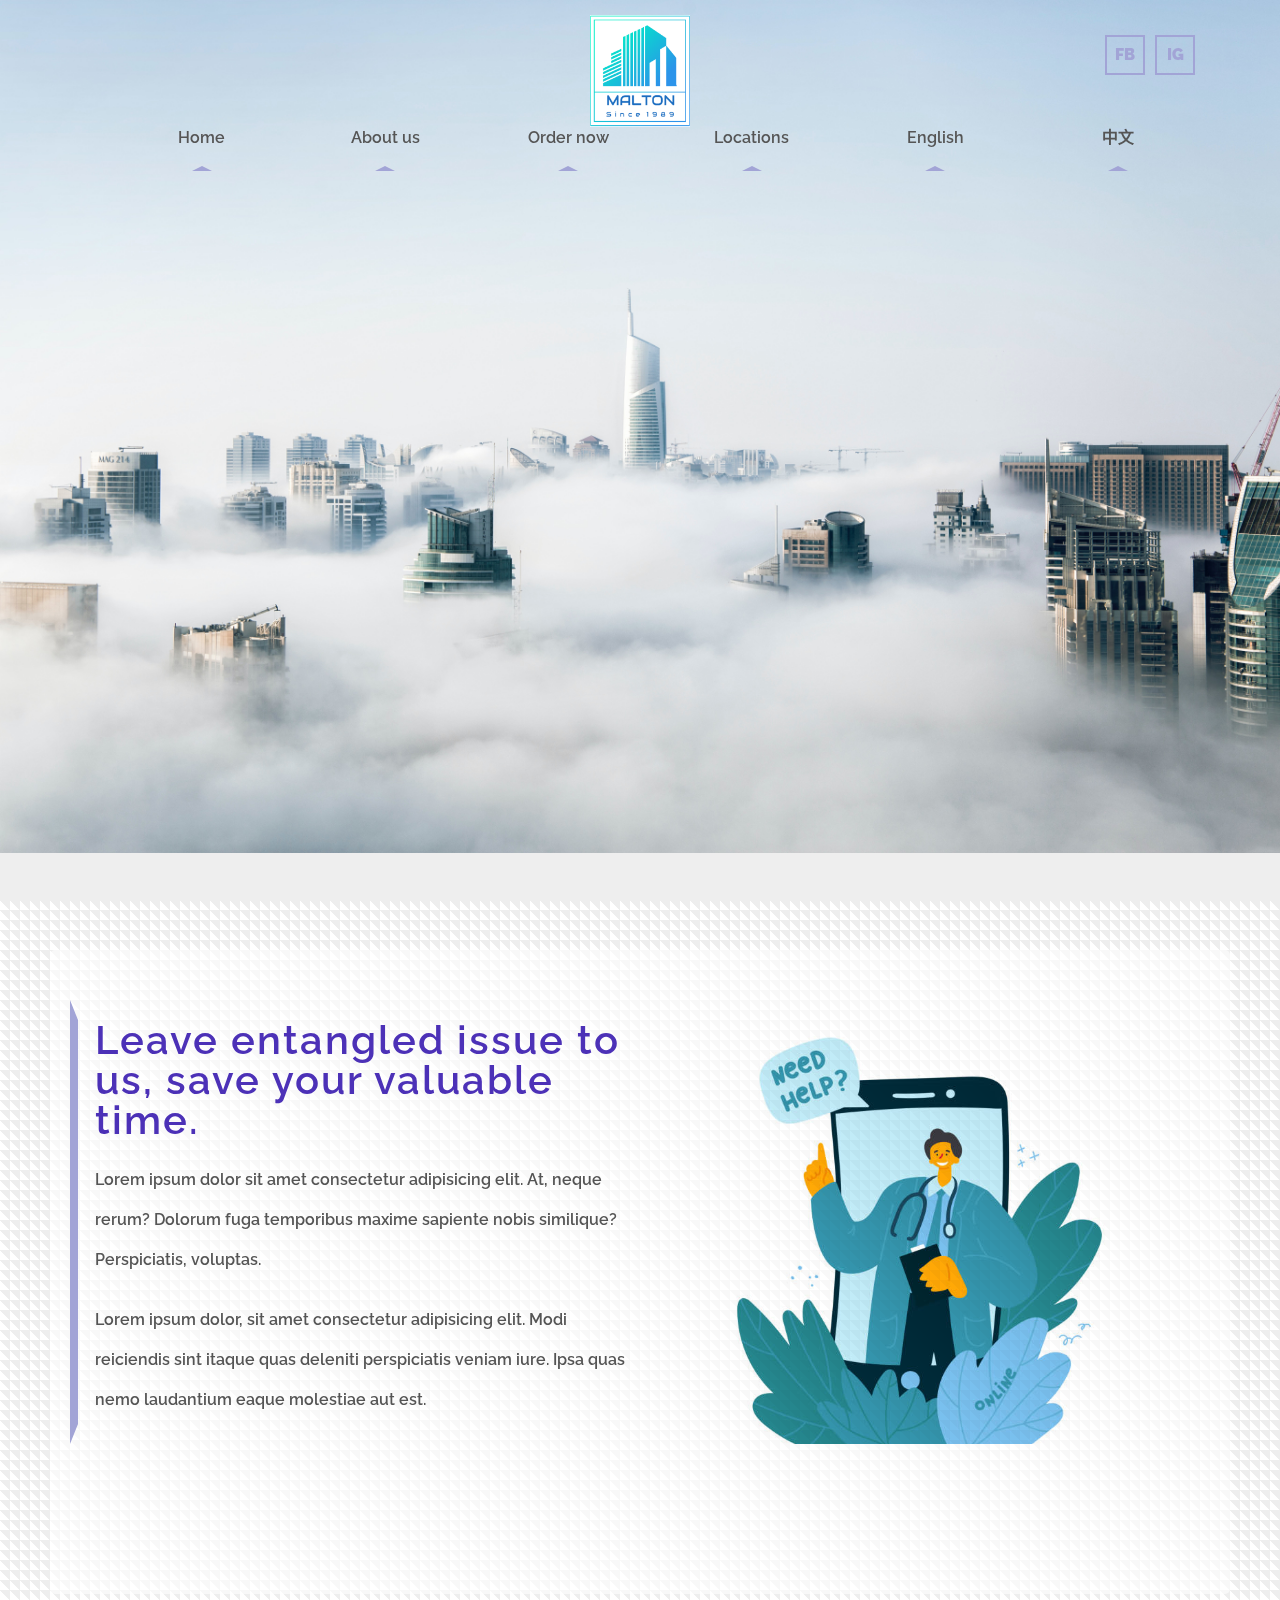
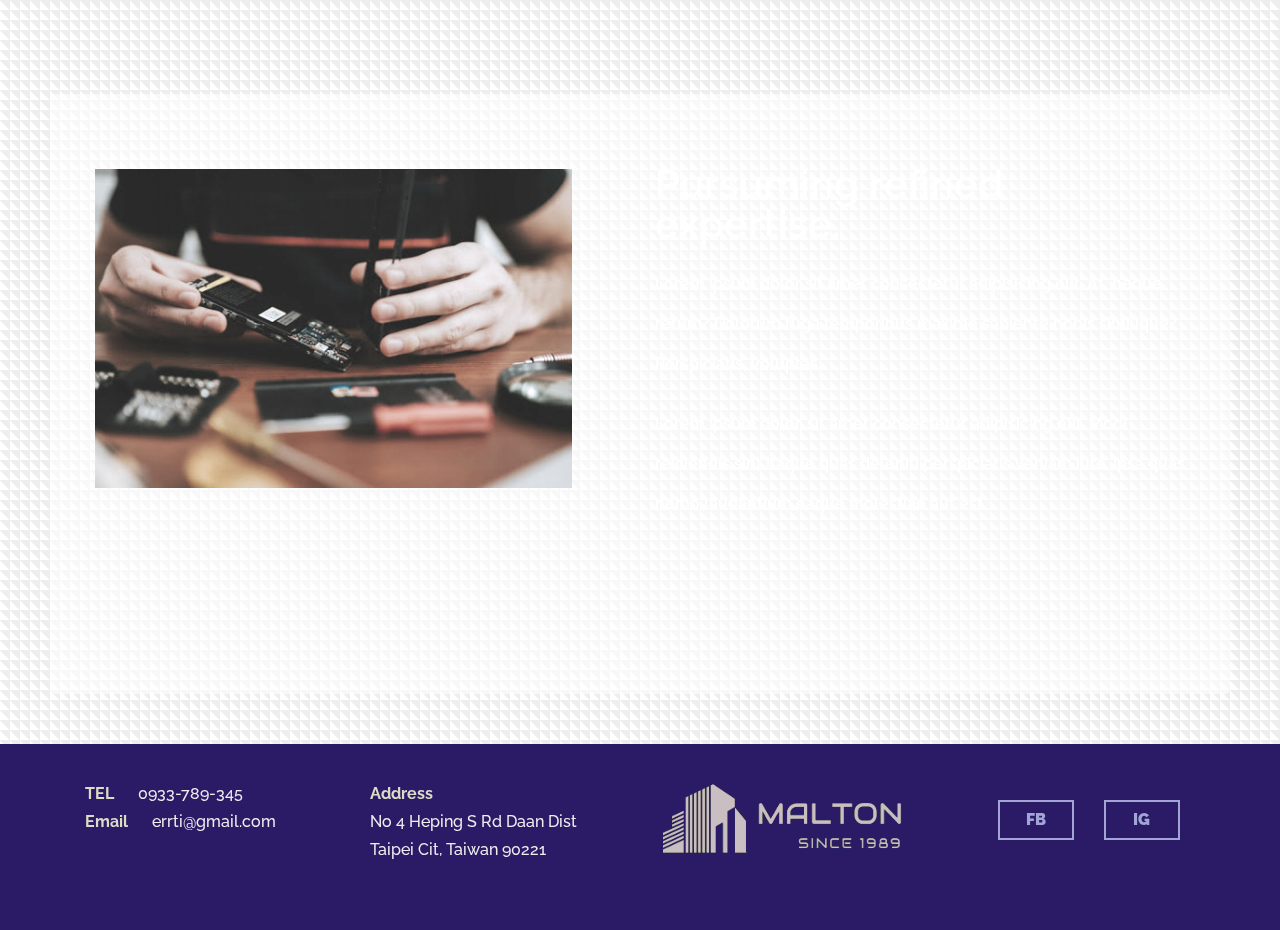
==== index.html @ 134e30ca "Initial commit" ====
<!DOCTYPE html>
<html lang="zh-TW">
<head>
    <meta charset="UTF-8">
    <meta name="viewport" content="width=device-width, initial-scale=1.0">
    <title>Inc Name:index</title>
    <link rel="stylesheet" href="css/reset.css">
    <link rel="stylesheet" href="css/bootstrap-grid.css">
    <link href="https://fonts.googleapis.com/css2?family=Raleway:wght@400&display=swap" rel="stylesheet">
    <link rel="stylesheet" href="css/pattern.css">
    <link rel="stylesheet" href="css/style.css">
</head>
<body>
<!-- start nav section -->
    <nav>
        <div class="container">
        <div class="nav-top">
            <!-- nav when scrolling -->
            <img class="logo2" src="img/Logo/malton-horizontal_2.PNG" alt="">
            <ul class="row d-none d-lg-flex d-md-flex">
                <li class="col-lg-2 col-md-2 "><a href="#">Home</a></li>
                <li class="col-lg-2 col-md-2 "><a href="#">About us</a></li>
                <li class="col-lg-3 col-md-3 "><a href="#">Order now</a></li>
                <li class="col-lg-2 col-md-2 "><a href="#">Locations</a></li>
                <li class="col-lg-1 col-md-1 "><a href="#">En</a></li>
                <li class="col-lg-2 col-md-2 "><a href="#">中文</a></li>
            </ul>
            <div class="frame_btn">
                <p>FB</p><p>IG</p>
            </div>
            <!-- nav-scroll hamburger -->
            <div class="frame_ham col-sm-2 col-3 d-lg-none d-md-none d-sm-flex d-flex order-last ">
                <ul class="no-gutters flex-column">
                    <li class="col d-block"><a href="#">Home</a></li>
                    <li class="col d-block"><a href="#">About us</a></li>
                    <li class="col d-block"><a href="#">Order now</a></li>
                    <li class="col d-block"><a href="#">Locations</a></li>
                    <li class="col d-block"><a href="#">English</a></li>
                    <li class="col d-block"><a href="#">中文</a></li>
                    <li class="close-btn col d-block">X Close Menu</li>
                </ul>
                <img src="img/icons/ham.svg" alt="Hamburger">
            </div>
        </div>
        
        <div class="row nav-btm">           
            <img class="logo" src="img/Logo/malton_3.PNG" alt="">
            <div class="frame_btn col-lg-2 col-md-2 col-sm-3 col-4">
                <p>FB</p><p>IG</p>
            </div>
            <!-- nav hamburger -->
            <div class="frame_ham mr-4 col-sm-1 col-8 d-lg-none d-md-none d-sm-flex d-flex order-last ">
                <ul class="no-gutters flex-column">
                    <li class="col d-block"><a href="index.html">Home</a></li>
                    <li class="col d-block"><a href="#">About us</a></li>
                    <li class="col d-block"><a href="products.html">Order now</a></li>
                    <li class="col d-block"><a href="location.html">Locations</a></li>
                    <li class="col d-block"><a href="#">English</a></li>
                    <li class="col d-block"><a href="#">中文</a></li>
                    <li class="close-btn col d-block">X Close Menu</li>
                </ul>
                <img src="img/icons/ham.svg" alt="Hamburger">
            </div>

        </div>
        <!-- nav on top -->
        <ul class="row nav-btm ">
            <li class="col-lg-2 col-md-2 d-none d-lg-block d-md-block"><a href="#">Home</a></li>
            <li class="col-lg-2 col-md-2 d-none d-lg-block d-md-block"><a href="#">About us</a></li>
            <li class="col-lg-2 col-md-2 d-none d-lg-block d-md-block"><a href="#">Order now</a></li>
            <li class="col-lg-2 col-md-2 d-none d-lg-block d-md-block"><a href="#">Locations</a></li>
            <li class="col-lg-2 col-md-2 d-none d-lg-block d-md-block"><a href="#">English</a></li>
            <li class="col-lg-2 col-md-2 d-none d-lg-block d-md-block"><a href="#">中文</a></li>
        </ul>

    </div>

    </nav>
<!-- end nav section -->
<!-- top btn -->

<!-- start carasoul section -->
<div class="carasoul container-fluid">
    <img src="img/carousel_2.jpg" alt="">
</div>
<section class="carasoul-txt-1 flyIn">
<div class="container">
    <h3>Sky's not the Limit</h3>
    <span>
        <p>This is a demo page for a company's homepage. Click the following button to head back. 這是企業首頁版型demo，點選下面按鈕返回我的作品 :)</p>
        <a href="products.html">
            <div class="frame_btn"><p>Learn more</p></div>
        </a> 
    </span>
</div>
</section>
<section class="carasoul-txt-2">
<div class="container">
    <h3>Sep Special Offer</h3>
    <span>
        <p>L Harum atque incidunt nisi a quidem, quo rem<br> repellendus reiciendis totam itaque.</p>
        <div class="frame_btn"><p>Get Offer Now</p></div>
    </span>
</div>
</section>
<!-- end carasoul section -->
<div class="wrapper pattern-triangles-sm">
    <section class="intro-1">
    <div class="container">
            <div class="row">
                <div class="col-lg-6 col-md-8 col-sm-12 col-12 order-lg-first order-md-first order-last">
                <h3 class="center">Leave entangled issue to us, save your valuable time.</h3>
                <p>Lorem ipsum dolor sit amet consectetur adipisicing elit. At, neque rerum? Dolorum fuga temporibus maxime sapiente nobis similique? Perspiciatis, voluptas.</p>
                <p>Lorem ipsum dolor, sit amet consectetur adipisicing elit. Modi reiciendis sint itaque quas deleniti perspiciatis veniam iure. Ipsa quas nemo laudantium eaque molestiae aut est.</p>
            </div>
            <div class="col-lg-6 col-md-4 col-sm-12 col-12">
                <img src="img/draw_2-needHelp.PNG" alt="">
            </div>
        </div>
    </div>
    </section>    
    <section class="intro-2">
        <div class="container">
            <div class="row">
                <div class="col-lg-6 col-md-8 col-sm-12 col-12">
                <h3 >Pursuming refined expertise.</h3>
                <p>Lorem ipsum dolor sit amet consectetur adipisicing elit. At, neque rerum? Dolorum fuga temporibus maxime sapiente nobis similique? Perspiciatis, voluptas.</p>
                <p>Lorem ipsum dolor, sit amet consectetur adipisicing elit. Modi reiciendis sint itaque quas deleniti perspiciatis veniam iure. Ipsa quas nemo laudantium eaque molestiae aut est.</p>
            </div>
            <div class="col-lg-6 col-md-4 col-sm-12 col-12">
                <img src="img/ContentPic_1.jpg" alt="">
            </div>
            </div>        
        </div>
    </section>

    <footer>
        <div class="container">
            <div class="row">
                <ul class="footer-l col-lg-3 col-md-6 col-sm-6 col-12">
                    <li class="np"><span>TEL</span> 0933-789-345</li>
                    <li class="np"><span>Email</span> errti@gmail.com</li>
                </ul>
                <ul class="footer-l col-lg-3 col-md-6 col-sm-6 col-12">
                    <li><span>Address</span><br>No 4 Heping S Rd Daan Dist<br>Taipei Cit, Taiwan 90221</li>
                </ul>
                <img class="col-lg-3 col-md-6 col-sm-12 col-12 order-first order-lg-0 order-md-0 flex-grow-0" src="img/Logo/malton-horizontal_2.PNG" alt="">
                <ul class="footer-r col-lg-3 col-md-6 col-sm-12 col-12">
                    <li class="frame_btn col-5">
                        <p>FB</p>
                    </li>
                    <li class="frame_btn col-5">
                        <p>IG</p>
                    </li>
                </ul>
            </div>
        </div>
    </footer>
</div> 
<script src="js/jQuery/jquery-3.5.1.js"></script>   
<script src="js/plug-in/slick.js"></script>   
<script src="js/customize.js"></script>   
</body>
</html>
---- css/pattern.css ----
.pattern-checks-sm{background-image:repeating-linear-gradient(45deg, currentColor 25%, transparent 25%, transparent 75%, currentColor 75%, currentColor),repeating-linear-gradient(45deg, currentColor 25%, transparent 25%, transparent 75%, currentColor 75%, currentColor);background-position:0 0,10px 10px;background-size:calc(2 * 10px) calc(2 * 10px)}.pattern-checks-md{background-image:repeating-linear-gradient(45deg, currentColor 25%, transparent 25%, transparent 75%, currentColor 75%, currentColor),repeating-linear-gradient(45deg, currentColor 25%, transparent 25%, transparent 75%, currentColor 75%, currentColor);background-position:0 0,25px 25px;background-size:calc(2 * 25px) calc(2 * 25px)}.pattern-checks-lg{background-image:repeating-linear-gradient(45deg, currentColor 25%, transparent 25%, transparent 75%, currentColor 75%, currentColor),repeating-linear-gradient(45deg, currentColor 25%, transparent 25%, transparent 75%, currentColor 75%, currentColor);background-position:0 0,50px 50px;background-size:calc(2 * 50px) calc(2 * 50px)}.pattern-checks-xl{background-image:repeating-linear-gradient(45deg, currentColor 25%, transparent 25%, transparent 75%, currentColor 75%, currentColor),repeating-linear-gradient(45deg, currentColor 25%, transparent 25%, transparent 75%, currentColor 75%, currentColor);background-position:0 0,100px 100px;background-size:calc(2 * 100px) calc(2 * 100px)}.pattern-grid-sm{background-image:linear-gradient(currentColor 1px, transparent 1px),linear-gradient(to right, currentColor 1px, transparent 1px);background-size:10px 10px}.pattern-grid-md{background-image:linear-gradient(currentColor 1px, transparent 1px),linear-gradient(to right, currentColor 1px, transparent 1px);background-size:25px 25px}.pattern-grid-lg{background-image:linear-gradient(currentColor 1px, transparent 1px),linear-gradient(to right, currentColor 1px, transparent 1px);background-size:50px 50px}.pattern-grid-xl{background-image:linear-gradient(currentColor 1px, transparent 1px),linear-gradient(to right, currentColor 1px, transparent 1px);background-size:100px 100px}.pattern-dots-sm{background-image:radial-gradient(currentColor .5px, transparent .5px);background-size:calc(10 * .5px) calc(10 * .5px)}.pattern-dots-md{background-image:radial-gradient(currentColor 1px, transparent 1px);background-size:calc(10 * 1px) calc(10 * 1px)}.pattern-dots-lg{background-image:radial-gradient(currentColor 1.5px, transparent 1.5px);background-size:calc(10 * 1.5px) calc(10 * 1.5px)}.pattern-dots-xl{background-image:radial-gradient(currentColor 2px, transparent 2px);background-size:calc(10 * 2px) calc(10 * 2px)}.pattern-cross-dots-sm{background-image:radial-gradient(currentColor .5px, transparent .5px),radial-gradient(currentColor .5px, transparent .5px);background-size:calc(20 * .5px) calc(20 * .5px);background-position:0 0,calc(10 * .5px) calc(10 * .5px)}.pattern-cross-dots-md{background-image:radial-gradient(currentColor 1px, transparent 1px),radial-gradient(currentColor 1px, transparent 1px);background-size:calc(20 * 1px) calc(20 * 1px);background-position:0 0,calc(10 * 1px) calc(10 * 1px)}.pattern-cross-dots-lg{background-image:radial-gradient(currentColor 1.5px, transparent 1.5px),radial-gradient(currentColor 1.5px, transparent 1.5px);background-size:calc(20 * 1.5px) calc(20 * 1.5px);background-position:0 0,calc(10 * 1.5px) calc(10 * 1.5px)}.pattern-cross-dots-xl{background-image:radial-gradient(currentColor 2px, transparent 2px),radial-gradient(currentColor 2px, transparent 2px);background-size:calc(20 * 2px) calc(20 * 2px);background-position:0 0,calc(10 * 2px) calc(10 * 2px)}.pattern-vertical-lines-sm{background-image:repeating-linear-gradient(to right, currentColor, currentColor 1px, transparent 1px, transparent);background-size:10px 10px}.pattern-horizontal-lines-sm{background-image:repeating-linear-gradient(0deg, currentColor, currentColor 1px, transparent 1px, transparent);background-size:10px 10px}.pattern-diagonal-lines-sm{background-image:repeating-linear-gradient(45deg, currentColor 0, currentColor 1px, transparent 0, transparent 50%);background-size:10px 10px}.pattern-vertical-lines-md{background-image:repeating-linear-gradient(to right, currentColor, currentColor 1px, transparent 1px, transparent);background-size:25px 25px}.pattern-horizontal-lines-md{background-image:repeating-linear-gradient(0deg, currentColor, currentColor 1px, transparent 1px, transparent);background-size:25px 25px}.pattern-diagonal-lines-md{background-image:repeating-linear-gradient(45deg, currentColor 0, currentColor 1px, transparent 0, transparent 50%);background-size:25px 25px}.pattern-vertical-lines-lg{background-image:repeating-linear-gradient(to right, currentColor, currentColor 1px, transparent 1px, transparent);background-size:50px 50px}.pattern-horizontal-lines-lg{background-image:repeating-linear-gradient(0deg, currentColor, currentColor 1px, transparent 1px, transparent);background-size:50px 50px}.pattern-diagonal-lines-lg{background-image:repeating-linear-gradient(45deg, currentColor 0, currentColor 1px, transparent 0, transparent 50%);background-size:50px 50px}.pattern-vertical-lines-xl{background-image:repeating-linear-gradient(to right, currentColor, currentColor 1px, transparent 1px, transparent);background-size:100px 100px}.pattern-horizontal-lines-xl{background-image:repeating-linear-gradient(0deg, currentColor, currentColor 1px, transparent 1px, transparent);background-size:100px 100px}.pattern-diagonal-lines-xl{background-image:repeating-linear-gradient(45deg, currentColor 0, currentColor 1px, transparent 0, transparent 50%);background-size:100px 100px}.pattern-vertical-stripes-sm{background-image:linear-gradient(90deg, transparent 50%, currentColor 50%);background-size:10px 10px}.pattern-horizontal-stripes-sm{background-image:linear-gradient(0deg, transparent 50%, currentColor 50%);background-size:10px 10px}.pattern-diagonal-stripes-sm{background:repeating-linear-gradient(45deg, transparent, transparent 10px, currentColor 10px, currentColor calc(2 * 10px))}.pattern-vertical-stripes-md{background-image:linear-gradient(90deg, transparent 50%, currentColor 50%);background-size:25px 25px}.pattern-horizontal-stripes-md{background-image:linear-gradient(0deg, transparent 50%, currentColor 50%);background-size:25px 25px}.pattern-diagonal-stripes-md{background:repeating-linear-gradient(45deg, transparent, transparent 25px, currentColor 25px, currentColor calc(2 * 25px))}.pattern-vertical-stripes-lg{background-image:linear-gradient(90deg, transparent 50%, currentColor 50%);background-size:50px 50px}.pattern-horizontal-stripes-lg{background-image:linear-gradient(0deg, transparent 50%, currentColor 50%);background-size:50px 50px}.pattern-diagonal-stripes-lg{background:repeating-linear-gradient(45deg, transparent, transparent 50px, currentColor 50px, currentColor calc(2 * 50px))}.pattern-vertical-stripes-xl{background-image:linear-gradient(90deg, transparent 50%, currentColor 50%);background-size:100px 100px}.pattern-horizontal-stripes-xl{background-image:linear-gradient(0deg, transparent 50%, currentColor 50%);background-size:100px 100px}.pattern-diagonal-stripes-xl{background:repeating-linear-gradient(45deg, transparent, transparent 100px, currentColor 100px, currentColor calc(2 * 100px))}.pattern-zigzag-sm{background:linear-gradient(135deg, currentColor 25%, transparent 25%) -10px 0,linear-gradient(225deg, currentColor 25%, transparent 25%) -10px 0,linear-gradient(315deg, currentColor 25%, transparent 25%),linear-gradient(45deg, currentColor 25%, transparent 25%);background-size:calc(2 * 10px) calc(2 * 10px)}.pattern-zigzag-md{background:linear-gradient(135deg, currentColor 25%, transparent 25%) -25px 0,linear-gradient(225deg, currentColor 25%, transparent 25%) -25px 0,linear-gradient(315deg, currentColor 25%, transparent 25%),linear-gradient(45deg, currentColor 25%, transparent 25%);background-size:calc(2 * 25px) calc(2 * 25px)}.pattern-zigzag-lg{background:linear-gradient(135deg, currentColor 25%, transparent 25%) -50px 0,linear-gradient(225deg, currentColor 25%, transparent 25%) -50px 0,linear-gradient(315deg, currentColor 25%, transparent 25%),linear-gradient(45deg, currentColor 25%, transparent 25%);background-size:calc(2 * 50px) calc(2 * 50px)}.pattern-zigzag-xl{background:linear-gradient(135deg, currentColor 25%, transparent 25%) -100px 0,linear-gradient(225deg, currentColor 25%, transparent 25%) -100px 0,linear-gradient(315deg, currentColor 25%, transparent 25%),linear-gradient(45deg, currentColor 25%, transparent 25%);background-size:calc(2 * 100px) calc(2 * 100px)}.pattern-triangles-sm{background-image:linear-gradient(45deg, currentColor 50%, transparent 50%);background-size:10px 10px}.pattern-triangles-md{background-image:linear-gradient(45deg, currentColor 50%, transparent 50%);background-size:25px 25px}.pattern-triangles-lg{background-image:linear-gradient(45deg, currentColor 50%, transparent 50%);background-size:50px 50px}.pattern-triangles-xl{background-image:linear-gradient(45deg, currentColor 50%, transparent 50%);background-size:100px 100px}.text-pattern{-webkit-background-clip:text;background-clip:text;-webkit-text-fill-color:transparent}.pattern-w-sm{width:10px}.pattern-h-sm{height:10px}.pattern-w-md{width:25px}.pattern-h-md{height:25px}.pattern-w-lg{width:50px}.pattern-h-lg{height:50px}.pattern-w-xl{width:100px}.pattern-h-xl{height:100px}
/*# sourceMappingURL=pattern.min.css.map */
---- css/style.css ----
/*
1. global
    {variable; generic tags; z-index rule}
2. nav
3. 

code pen style reference:
https://codepen.io/chia-an-yang/pen/bGpMVVq
*/


/* ==== Global ==== */

:root{
    --main-c: #4c31b7;
    --main-dk-c: #2b1b67;
    --support-c: #a2a4d6;
    --support2-c: #dddbc5;
    --font-c: #555;
    --highlight-c: #afed9c;
    --bg-c: #EEE;
    --font: 'Raleway', sans-serif;
    --border:5px solid lightgray;
    --trans: All 0.3s ;
    --box-sh: 0 0 10px rgba(0,0,0,0.1), 0 0 5px rgba(0,0,0,0.1);
  
}
*{
    font-family: var(--font);
    box-sizing:border-box;
}
html,body{
  background-color: var(--bg-c);
}

section {
    position: relative;
    margin: 50px;
    /* border: var(--border); */
    border-radius: 5px;
    padding: 10px 30px 20px;
    background-color: rgba(256,256,256,0.6);
  }
  @media (min-width:993px) and (max-width:1200px){
    section {
      margin: 30px;
      padding: 10px 20px 20px;
    }
  }
  @media (min-width:769px) and (max-width:992px){
    section {
      margin: 15px;
      padding: 10px 15px 20px;
    }
    }
  @media (max-width:768px){
    section {
      margin: 15px;
      padding: 10px 10px 20px;
    }
  }
h1 {
    font-weight: 700;
    font-size: 60px;
    margin: 20px 0;
    line-height: 2.5em;
    color: #222;
  }
  @media (min-width:993px) and (max-width:1200px){
    h1 {
      font-size: 48px;
      margin: 15px 0;
    }
  }
  @media (min-width:769px) and (max-width:992px){
    h1 {
      font-size: 36px;
    }
    }
    @media (max-width:768px){
      h1 {
        font-size: 36px;
        font-weight: 500;
      }
      }
  
h3 {
    font-weight: 600;
    font-size: 40px;
    margin: 20px 0;
    line-height: 2.5rem;
    color: #4c31b7;
  }
@media (min-width:769px) and (max-width:992px){
    h3 {
      font-size: 36px;
      margin: 15px 0;
      line-height: 2rem;
    }
  }
@media (max-width:768px){
    h3 {
      font-size: 25px;
      line-height: 1.5rem;
    }
    }
.np{
  white-space: nowrap;
}
.row h1{
  flex: 1;
}
h1.center{
  text-align: center;
  margin: 40px 0;
  line-height: 2.5rem;
  letter-spacing: 2px;
}
h1.center:after{
  content: "";
  display: block;
  height: 10px;
  width: 20%;
  border-bottom: 8px solid #a2a4d6;
  position: relative;
  bottom: -10px;
  margin: 0 auto;
  border-left: 10px solid transparent;
  border-right: 10px solid transparent;
}

h3.center {
    letter-spacing: 2px;
  }
  h3.center:after {
    content: "";
    display: block;
    height: 100%;
    width: 0;
    border-left: 8px solid #a2a4d6;
    position: absolute;
    top: 0;
    left:-10px;
    margin: 0 auto;
    border-top: 20px solid transparent;
    border-bottom: 20px solid transparent;
  }
  
  p,a {
    font-weight: 600;
    font-size: 16px;
    margin: 20px 0;
    line-height: 2.5rem;
    color: #555;
  }
  @media (max-width:768px){
    p,a {
      line-height: 1.5rem;
    }
    }
  a{
      text-decoration: none;
  }
  a:link{
      color: inherit;
      line-height: 1.5rem;
  }
  ul{
      list-style-type: none;  
  }
  a.is-highlight{
    color: var(--main-c) ;
  }

  /* ==== nav ==== */
nav{
    position: absolute;
    left:50%;
    transform: translateX(-50%);
    width:100%;
  }
  nav .row .frame_btn p,nav ul li{
    cursor: pointer;
  }
  nav{
      z-index: 100;

  }
  .nav-top{
      height: 15px;
      visibility: hidden;
  }
  nav ul.nav-btm{
      height: 100px;
      justify-content: flex-end;
      mix-blend-mode: multiply;
  }
  @media (max-width:768px){
    nav ul.nav-btm{
      pointer-events: none;
    }
  }
  nav .nav-btm{
    justify-content: flex-end;
  }
  @media (max-width:576px){
    nav ul.nav-btm{
      justify-content: space-between;
    }
  }
  nav ul.nav-btm.row,nav .nav-top ul.row{
    height: 60px;
  }
  nav .nav-top ul.row{
   margin-top: 0;
   margin-bottom: 0;
  }
  nav .nav-btm.row > li,nav .nav-top ul li{
    position: relative;
    text-align: center;
    line-height:20px;
    padding-top:15px;
    height:100%;
    color: var(--font-c);
    transition: var(--trans);
  }


  ul.nav-btm > li::after{
    content: "";
    display: block;
    height: 0px;
    width: 20px;
    border-bottom: 5px solid #a2a4d6;
    position: absolute;
    bottom: 0;
    left:50%;
    transform: translateX(-50%);
    margin: 0 auto;
    border-left: 10px solid transparent;
    border-right: 10px solid transparent;
  }
  ul.nav-btm > li:hover{
    color: var(--main-c);
    height: 50px;
  }
  nav .nav-btm .logo{
    position: absolute;
    left:50%;
    transform: translateX(-50%);
    display: block;
    width: 100px;
    height: auto;
    margin: 0 auto;
    mix-blend-mode: multiply;
  }
  nav .frame_btn{
    display: flex;
    flex-direction: row;
    justify-content: flex-end;
  }

  nav .frame_btn p{
    flex:40px;
    flex-grow:0;
    flex-shrink:0;
    margin-left: 10px;
    color: var(--support-c);
  }
  .frame_btn p{
    display: block;
    line-height:36px;
    height:40px;
    color: var(--support-c);
    font-weight: 900;
    border: 2px solid var(--support-c);
    text-align: center;
    cursor: pointer;
  }
nav .frame_ham > ul{
  margin-top: 0;
  position: absolute;
  top: 0;
  right: 0;
  height: 40px;
  width: 40px;
  overflow: hidden;
  border: 2px solid var(--support-c);
  transition: var(--trans);
  background-color: rgba(238,238,238,0);
}

  
.frame_ham > ul.open{
height:auto;
width: 250px;
padding: 10px 30px 30px 5px;
background-color: rgba(238,238,238,0.8);
}
nav .frame_ham > ul li{
  padding:2px 10px 2px;
  border-bottom: 2px solid var(--main-c);
}
nav .frame_ham > ul li:hover{
background-color: var(--main-c);
color: var(--bg-c);
}
nav .frame_ham > ul li:last-child{
  padding:5px 10px;
  margin: 2px auto;
  border-bottom: none;
  color: #EEE;
  background-color: var(--support-c);
}
.frame_ham{
  flex: 40px;
  margin-top: 20px;
  margin-bottom: 20px;
  height:40px;
  width: 40px;
  padding: 5px;
  color: var(--support-c);
  cursor: pointer;
  transition: var(--trans);
}
.nav-top .frame_ham{
  margin-top: 10px;
}
.frame_ham img{
  height:30px;
  width: 35px;
  position: absolute;
  top: 5px;
  right: 5px;
  }


  /* ==== carasoul ==== */
  .carasoul{
    position: absolute;
    top: 0;
    margin: 0;
    padding: 0;
    z-index: 1;
    height: 100vh;
    overflow: hidden;
  }
  .carasoul img{
    width:100%;
    min-width: 1000px;
    object-position: center;
  }
  /* ==== carasoul-txt ==== */
.carasoul-txt-1,.carasoul-txt-2{
  position: absolute;
  top:100vh;
  left:10%;
  width:30%;
  opacity: 0;
  z-index: 10;
}
@media (min-width:769px) and (max-width:992px){
  .carasoul-txt-1,.carasoul-txt-2{
      margin: 30px;
      left: 0;
      width:50%;
    }
  }
@media (max-width:768px){
.carasoul-txt-1,.carasoul-txt-2{
    position: absolute;
    top:100vh;
    margin: 15px;
    left: 0;
    width:calc(100% - 30px);
  }
}
.flyIn{
  animation: flyIn 1s 0.5s both;
}
@keyframes flyIn{
    0%{top:100vh;opacity: 0;}
    100%{top:220px;opacity: 1;}
  }
  .carasoul-txt-1 .frame_btn p,.carasoul-txt-2 .frame_btn p{
    color: var(--main-c);
    border-color: var(--main-c);
  }
  /* ==== intros ==== */
  .wrapper{
    top:100vh;
    position: relative;
    display: flex;
    flex-direction: column;
    color: #FFF;
    background-color: var(--bg-c);

  }
  .intro-1,.intro-2{
    flex:1;
    padding-top:50px;
    padding-bottom: 150px;
  }
  .intro-1 img,.intro-2 img{
    mix-blend-mode: multiply;
    display: block;
    margin-top: 25px;
    margin-left:auto;
    margin-right:auto;
    max-width: 100%;
  }
  .intro-2{
    flex:1;
        background-image: url(../img/carousel_1.jpg);
    background-size: cover;
    background-repeat: no-repeat;
    background-attachment: fixed;
    
  }
  .intro-2 .container .row{
    flex-direction: row-reverse;
  }
  .intro-2 h3,.intro-2 p{
    color: #FFF;
  }
  .intro-2 img{
    mix-blend-mode: normal;
    display: block;
    width:90%;
    height: auto;
    object-fit: contain;
    margin-left: 0;
    filter: grayscale(40%) brightness(120%);
    opacity: 0.9;
  }
 /* ==== footer ==== */
 footer{
   flex:1;
   height:200px;
   background-color: var(--main-dk-c);
   padding-top: 20px;
   padding-bottom: 50px;
   
 }
 footer ul li{
  font-weight: 500;
  color: var(--bg-c);
 }
 @media (min-width:769px) and (max-width:992px){
  footer ul li{
    text-align: center;
   }
  }
@media (max-width:768px){
  footer ul li{
text-align: center;
   }
}
 footer ul li span{
  font-weight: 700;
  color: var(--support2-c);
  display:inline-block;
  margin-right: 20px;
 }
 .footer-l li{
   line-height: 28px;
 }
 .footer-r{
   display: flex;
   flex-direction: row;
   justify-content: flex-end;
 }
 @media (max-width:768px){
  .footer-r{
    justify-content: center;
   }
}
 .footer-r li{
   flex:1;
 }
 footer img{
  mix-blend-mode: lighten;
  height: 80px;
  object-fit: contain;
  filter: invert(1);
  margin-top: 16px;
 }

  /* ==== map ==== */
  .wrapper.w_map{
  top:60px;
  padding-bottom: 0;
  }
  .wrapper.w_map section{
    padding-bottom: 150px;
    }
nav.show{
  width:100vw;
  background-color: #fff;
  box-shadow: 0 0 10px rgba(0,0,0,0.1), 0 0 5px rgba(0,0,0,0.1);
  position: fixed;
  top:0;
}
nav.show .nav-top{
  visibility: visible;
  display: flex;
  width: 100%;
  height:60px;
  /* overflow: hidden;  */
  background-color: #fff;
}
nav.show .nav-btm{
  display:none;
}

nav.show ul li:after{
  display: none;
}
nav.show .logo2{
  flex:2;
  width: 120px;
  height: 48px;
  opacity: 0.8;
  flex-grow: 0;
  margin-top: 8px;
}
nav.show ul{
  flex:8;
}
nav.show .frame_btn{
  flex:2;
}
nav.show .frame_btn p{
  margin-top: 10px;
  margin-bottom: 10px;
}
.map h3{
  font-size: 30px;
}
.map p{
  height: fit-content;
  align-self: end;
  line-height: 20px;
}
.map iframe{
border: var(--border);
width: 100%;
height: 400px;
}
.map .row{
  padding: 20px 20px;
  align-items: baseline;
}
/* ==== products ==== */
.product.wrapper{
  top:60px
}
.product-sec{
  padding: 20px;
  margin-left: 20px;
  margin-right: 20px;
}
.product-sec h3{
font-size: 36px;
letter-spacing: 2px;
}
.product-holder,.product-genre{
  overflow: hidden;
  flex-grow: 0;
  flex-shrink: 0; 
   
}
.product-holder{
  box-shadow: 0 0 20px rgba(0,0,0,0.1),0 0 5px rgba(0,0,0,0.2);
  overflow: hidden;
  margin-bottom: 15px;
}
.product-img{
  position: relative;
  width: 100%;
  flex: 200px;
  flex-grow: 0;
  overflow: hidden;
  padding:0;

}
.product-img>img{
  position: relative;
  object-fit: cover;
  min-height: 100%;
  min-width: 100%;
  height: 200px;
  width: 250px;
  box-shadow: inset 0 0 10px rgba(0,0,0,0.6);
}
.product-text{
  width: 100%;
  line-height: 1.5rem;
  padding:0 15px;
}
.product-text dt,.product-text dd{
  color: var(--font-c);
  font-size: 16px;
  line-height: 1.5rem;
  margin: 5px 0;
}
 
.product-text dt{
  font-weight: 700;
}
.product-text dd span{
  text-decoration: underline;
  color: var(--main-c);
  margin: 0 5px;
}
.goto-link{
  display: block;
  position: absolute;
  top:1em;
  right:17px;
  background-image: url(../img/icons/goto.svg);
  background-size: contain;
  height: 20px;
  width: 20px;
  margin: 0;
  cursor: pointer;
}
/* ==== about me ==== */
/* cv section */
.cv_wrapper{
  position: relative;
  height:auto;
  width:100%;
  max-width:1024px;
  margin:0 auto;
  background-color: #fff;
  padding:0 0 50px;
}
.cv_wrapper h1{
  color: var(--main-dk-c)
}

.cv_heading{
  position: relative;
  height:250px;
  /* background-image: url(../img/CV_bg.jpg); */
  /* background-size: cover; */
  background:linear-gradient(to top, #fbc2eb 0%, #a6c1ee 100%);;
  text-align: center;
  padding-top:80px;
  
}
@media (min-width:769px) and (max-width:992px){
  .cv_heading{
    height:300px;
  }
}
@media (max-width:768px){
  .cv_heading{
    height:400px;
    padding-top:120px;
  }
  }
.cv_wrapper .personal-photo{
  position: absolute;
  bottom:-70px;
  left:50px;
  height:175px;
  width:175px;
  border-radius: 50%;
  background-color: var(--main-c);
  
}
@media (max-width:768px){
  .cv_wrapper .personal-photo{
    bottom:-80px;
    left:50%;
    transform: translateX(-50%);    
  }
  }
.cv_wrapper .personal-photo img{
  display:block;
  position: absolute;
  top:0;
  left:0;
  height:175px;
  width:175px;
  border-radius: 50%;
  filter: grayscale(80%) brightness(110%);
  mix-blend-mode: lighten;
  overflow: hidden;
  
}
.cv_wrapper .personal-photo:before{
  content:"";
  position: absolute;
  top:50%;
  left:50%;
  transform: translate(-50%, -50%);
  height:190px;
  width:190px;
  border-radius: 50%;
  border:2px solid var(--main-c);
}
.cv_wrapper .personal-photo:after{
  content:"";

  color:#FFF;
  position: absolute;
  top:0;
  left:0;
  transform: translate(-20%, -20%);
  height:50px;
  width:50px;
  border-radius: 50%;
  background-color:var(--main-c);
  background-image: url(../img/icons/aboutPage__photo-icon.svg);
  background-size: 50%;
  background-position: center;
  background-repeat: no-repeat;
}
.cv_body{
  padding:0;
  margin: 150px 100px 100px;
  margin-left: 120px;
}
@media (min-width:769px) and (max-width:992px){
  .cv_body{
    margin: 150px  100px 50px;
    margin-left: 60px;
  }
  }
@media (max-width:768px){
  .cv_body{
    margin: 100px 15px 50px;
    margin-left: 15px;
  }
}
.cv_body dl{
  font-family: 'Raleway', sans-serif;
  font-size: 20px;
  line-height: 30px;
  margin-top:50px;
  margin-left:20px;
}
.cv_body dl dt{
  color:var(--main-dk-c);
  font-family: inherit;
  font-weight: 700;
  margin-top:30px;
  margin-bottom: 10px;
}
.cv_body dl dd{
  font-family: inherit;
  font-weight: 400;
  margin-left: 1rem;
}
@media (max-width:768px){
  .cv_body dl dd{
    margin-left: 0;
  }
  }
.cv_body .cv_abMe{
  color:var(--main-dk-c);
  text-align: center;
}
ul.cv_list{
  list-style-image: url(../img/icons/aboutPage__list-img.svg);
  line-height: 2.5rem;
}
ul.cv_list li>ol{
  list-style-image: none;
}
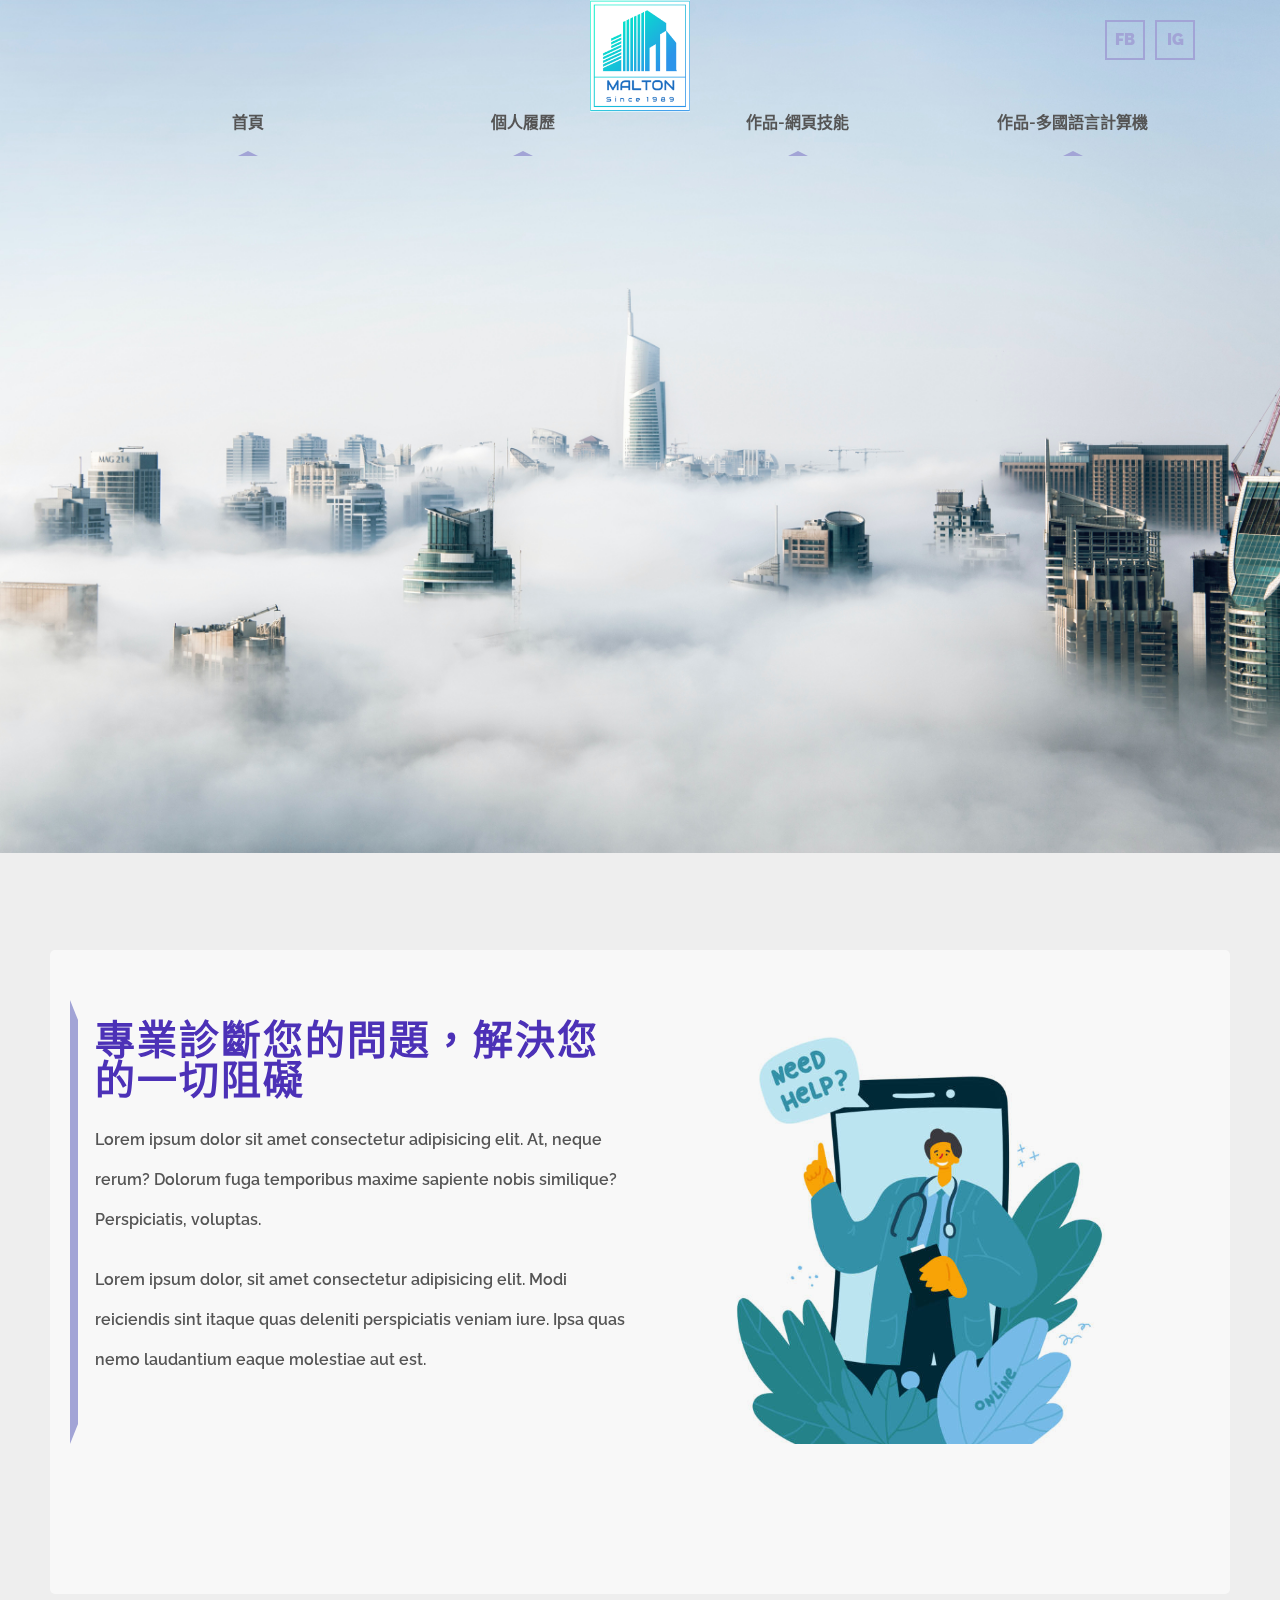
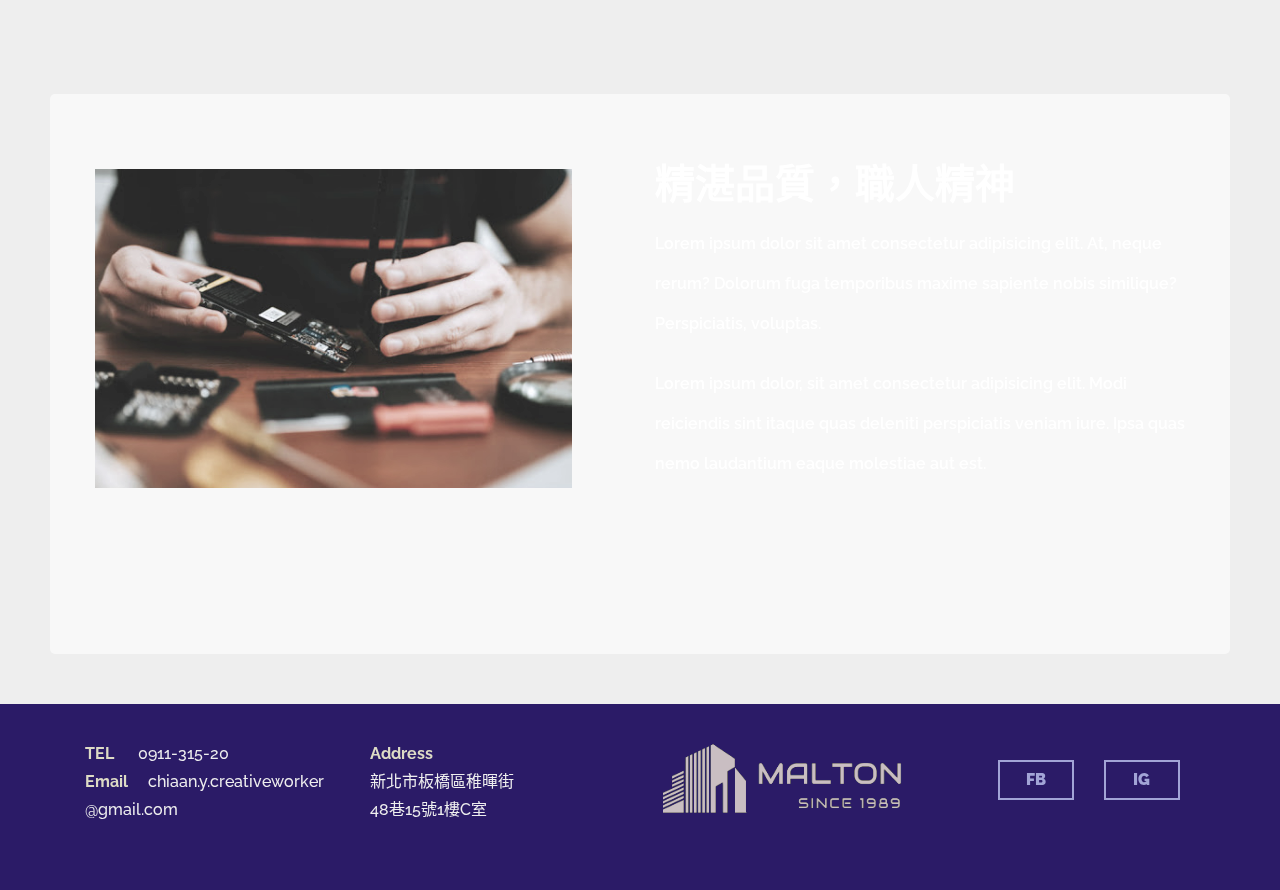
==== commit cc72c1cd: "Revised zh-TW ver. with new links...etc" ====
--- a/index.html
+++ b/index.html
@@ -1,164 +1,167 @@
-<!DOCTYPE html>
-<html lang="zh-TW">
-<head>
-    <meta charset="UTF-8">
-    <meta name="viewport" content="width=device-width, initial-scale=1.0">
-    <title>Inc Name:index</title>
-    <link rel="stylesheet" href="css/reset.css">
-    <link rel="stylesheet" href="css/bootstrap-grid.css">
-    <link href="https://fonts.googleapis.com/css2?family=Raleway:wght@400&display=swap" rel="stylesheet">
-    <link rel="stylesheet" href="css/pattern.css">
-    <link rel="stylesheet" href="css/style.css">
-</head>
-<body>
-<!-- start nav section -->
-    <nav>
-        <div class="container">
-        <div class="nav-top">
-            <!-- nav when scrolling -->
-            <img class="logo2" src="img/Logo/malton-horizontal_2.PNG" alt="">
-            <ul class="row d-none d-lg-flex d-md-flex">
-                <li class="col-lg-2 col-md-2 "><a href="#">Home</a></li>
-                <li class="col-lg-2 col-md-2 "><a href="#">About us</a></li>
-                <li class="col-lg-3 col-md-3 "><a href="#">Order now</a></li>
-                <li class="col-lg-2 col-md-2 "><a href="#">Locations</a></li>
-                <li class="col-lg-1 col-md-1 "><a href="#">En</a></li>
-                <li class="col-lg-2 col-md-2 "><a href="#">中文</a></li>
-            </ul>
-            <div class="frame_btn">
-                <p>FB</p><p>IG</p>
-            </div>
-            <!-- nav-scroll hamburger -->
-            <div class="frame_ham col-sm-2 col-3 d-lg-none d-md-none d-sm-flex d-flex order-last ">
-                <ul class="no-gutters flex-column">
-                    <li class="col d-block"><a href="#">Home</a></li>
-                    <li class="col d-block"><a href="#">About us</a></li>
-                    <li class="col d-block"><a href="#">Order now</a></li>
-                    <li class="col d-block"><a href="#">Locations</a></li>
-                    <li class="col d-block"><a href="#">English</a></li>
-                    <li class="col d-block"><a href="#">中文</a></li>
-                    <li class="close-btn col d-block">X Close Menu</li>
-                </ul>
-                <img src="img/icons/ham.svg" alt="Hamburger">
-            </div>
-        </div>
-        
-        <div class="row nav-btm">           
-            <img class="logo" src="img/Logo/malton_3.PNG" alt="">
-            <div class="frame_btn col-lg-2 col-md-2 col-sm-3 col-4">
-                <p>FB</p><p>IG</p>
-            </div>
-            <!-- nav hamburger -->
-            <div class="frame_ham mr-4 col-sm-1 col-8 d-lg-none d-md-none d-sm-flex d-flex order-last ">
-                <ul class="no-gutters flex-column">
-                    <li class="col d-block"><a href="index.html">Home</a></li>
-                    <li class="col d-block"><a href="#">About us</a></li>
-                    <li class="col d-block"><a href="products.html">Order now</a></li>
-                    <li class="col d-block"><a href="location.html">Locations</a></li>
-                    <li class="col d-block"><a href="#">English</a></li>
-                    <li class="col d-block"><a href="#">中文</a></li>
-                    <li class="close-btn col d-block">X Close Menu</li>
-                </ul>
-                <img src="img/icons/ham.svg" alt="Hamburger">
-            </div>
-
-        </div>
-        <!-- nav on top -->
-        <ul class="row nav-btm ">
-            <li class="col-lg-2 col-md-2 d-none d-lg-block d-md-block"><a href="#">Home</a></li>
-            <li class="col-lg-2 col-md-2 d-none d-lg-block d-md-block"><a href="#">About us</a></li>
-            <li class="col-lg-2 col-md-2 d-none d-lg-block d-md-block"><a href="#">Order now</a></li>
-            <li class="col-lg-2 col-md-2 d-none d-lg-block d-md-block"><a href="#">Locations</a></li>
-            <li class="col-lg-2 col-md-2 d-none d-lg-block d-md-block"><a href="#">English</a></li>
-            <li class="col-lg-2 col-md-2 d-none d-lg-block d-md-block"><a href="#">中文</a></li>
-        </ul>
-
-    </div>
-
-    </nav>
-<!-- end nav section -->
-<!-- top btn -->
-
-<!-- start carasoul section -->
-<div class="carasoul container-fluid">
-    <img src="img/carousel_2.jpg" alt="">
-</div>
-<section class="carasoul-txt-1 flyIn">
-<div class="container">
-    <h3>Sky's not the Limit</h3>
-    <span>
-        <p>This is a demo page for a company's homepage. Click the following button to head back. 這是企業首頁版型demo，點選下面按鈕返回我的作品 :)</p>
-        <a href="products.html">
-            <div class="frame_btn"><p>Learn more</p></div>
-        </a> 
-    </span>
-</div>
-</section>
-<section class="carasoul-txt-2">
-<div class="container">
-    <h3>Sep Special Offer</h3>
-    <span>
-        <p>L Harum atque incidunt nisi a quidem, quo rem<br> repellendus reiciendis totam itaque.</p>
-        <div class="frame_btn"><p>Get Offer Now</p></div>
-    </span>
-</div>
-</section>
-<!-- end carasoul section -->
-<div class="wrapper pattern-triangles-sm">
-    <section class="intro-1">
-    <div class="container">
-            <div class="row">
-                <div class="col-lg-6 col-md-8 col-sm-12 col-12 order-lg-first order-md-first order-last">
-                <h3 class="center">Leave entangled issue to us, save your valuable time.</h3>
-                <p>Lorem ipsum dolor sit amet consectetur adipisicing elit. At, neque rerum? Dolorum fuga temporibus maxime sapiente nobis similique? Perspiciatis, voluptas.</p>
-                <p>Lorem ipsum dolor, sit amet consectetur adipisicing elit. Modi reiciendis sint itaque quas deleniti perspiciatis veniam iure. Ipsa quas nemo laudantium eaque molestiae aut est.</p>
-            </div>
-            <div class="col-lg-6 col-md-4 col-sm-12 col-12">
-                <img src="img/draw_2-needHelp.PNG" alt="">
-            </div>
-        </div>
-    </div>
-    </section>    
-    <section class="intro-2">
-        <div class="container">
-            <div class="row">
-                <div class="col-lg-6 col-md-8 col-sm-12 col-12">
-                <h3 >Pursuming refined expertise.</h3>
-                <p>Lorem ipsum dolor sit amet consectetur adipisicing elit. At, neque rerum? Dolorum fuga temporibus maxime sapiente nobis similique? Perspiciatis, voluptas.</p>
-                <p>Lorem ipsum dolor, sit amet consectetur adipisicing elit. Modi reiciendis sint itaque quas deleniti perspiciatis veniam iure. Ipsa quas nemo laudantium eaque molestiae aut est.</p>
-            </div>
-            <div class="col-lg-6 col-md-4 col-sm-12 col-12">
-                <img src="img/ContentPic_1.jpg" alt="">
-            </div>
-            </div>        
-        </div>
-    </section>
-
-    <footer>
-        <div class="container">
-            <div class="row">
-                <ul class="footer-l col-lg-3 col-md-6 col-sm-6 col-12">
-                    <li class="np"><span>TEL</span> 0933-789-345</li>
-                    <li class="np"><span>Email</span> errti@gmail.com</li>
-                </ul>
-                <ul class="footer-l col-lg-3 col-md-6 col-sm-6 col-12">
-                    <li><span>Address</span><br>No 4 Heping S Rd Daan Dist<br>Taipei Cit, Taiwan 90221</li>
-                </ul>
-                <img class="col-lg-3 col-md-6 col-sm-12 col-12 order-first order-lg-0 order-md-0 flex-grow-0" src="img/Logo/malton-horizontal_2.PNG" alt="">
-                <ul class="footer-r col-lg-3 col-md-6 col-sm-12 col-12">
-                    <li class="frame_btn col-5">
-                        <p>FB</p>
-                    </li>
-                    <li class="frame_btn col-5">
-                        <p>IG</p>
-                    </li>
-                </ul>
-            </div>
-        </div>
-    </footer>
-</div> 
-<script src="js/jQuery/jquery-3.5.1.js"></script>   
-<script src="js/plug-in/slick.js"></script>   
-<script src="js/customize.js"></script>   
-</body>
+<!DOCTYPE html>
+<html lang="zh-TW">
+<head>
+    <meta charset="UTF-8">
+    <meta name="viewport" content="width=device-width, initial-scale=1.0">
+    <title>Chia-An's Website |楊佳安個人作品網站</title>
+    <link rel="icon" href="img/icons/browser.svg">
+    <link rel="stylesheet" href="css/reset.css">
+    <link rel="stylesheet" href="css/bootstrap-grid.css">
+    <link href="https://fonts.googleapis.com/css2?family=Raleway:wght@400&display=swap" rel="stylesheet">
+    <link rel="stylesheet" href="css/pattern.css">
+    <link rel="stylesheet" href="css/style.css">
+    <link rel="stylesheet" href="js/plug-in/jquery.localizationTool.css">
+</head>
+<body>
+<!-- start nav section -->
+    <nav>
+        <div class="container">
+        <div class="nav-top" style="display: none;">
+            <!-- nav when scrolling -->
+            <img class="logo2" src="img/Logo/malton-horizontal_2.PNG" alt="">
+            <ul class="row d-none d-lg-flex d-md-flex">
+                <li class="col-lg-2 col-md-2 "><a href="#">首頁</a></li>
+                <li class="col-lg-2 col-md-2 "><a href="#">個人履歷</a></li>
+                <li class="col-lg-3 col-md-3 "><a href="#">網頁技能</a></li>
+                <li class="col-lg-2 col-md-2 "><a href="#">多語算字數</a></li>
+             
+            </ul>
+            <div class="frame_btn">
+                <p>FB</p><p>IG</p>
+            </div>
+            <!-- nav-scroll hamburger -->
+            <div class="frame_ham col-sm-2 col-3 d-lg-none d-md-none d-sm-flex d-flex order-last ">
+                <ul class="no-gutters flex-column">
+                    <li class="col d-block"><a href="index.html">首頁</a></li>
+                    <li class="col d-block"><a href="about.html">個人履歷</a></li>
+                    <li class="col d-block"><a href="products.html" title="CodePen作品">作品-網頁技能</a></li>
+                    <li class="col d-block"><a title="多國語言字數計算" href="https://xqyhhzybtiba8aiw1kwzug-on.drv.tw/Public%20Folder/Multi-Language-WordCounter/counter.html">作品-多國語言計算機</a></li>
+                
+                    <li class="close-btn col d-block">X Close Menu</li>
+                </ul>
+                <img src="img/icons/ham.svg" alt="Hamburger">
+            </div>
+        </div>
+        
+        <div class="row nav-btm">           
+            <img class="logo" src="img/Logo/malton_3.PNG" alt=""><div id="selectLanguageDropdown" class="localizationTool"></div>
+            <div class="frame_btn col-lg-2 col-md-2 col-sm-3 col-4">
+                <p>FB</p><p>IG</p>
+            </div>
+            <!-- nav hamburger -->
+            <div class="frame_ham mr-4 col-sm-1 col-8 d-lg-none d-md-none d-sm-flex d-flex order-last ">
+                <ul class="no-gutters flex-column">
+                    <li class="col d-block"><a href="index.html">首頁</a></li>
+                    <li class="col d-block" ><a href="about.html">個人履歷</a></li>
+                    <li class="col d-block"><a href="products.html" title="CodePen作品">作品-網頁技能</a></li>
+                    <li class="col d-block"><a title="作品-多國語言字數計算" href="https://xqyhhzybtiba8aiw1kwzug-on.drv.tw/Public%20Folder/Multi-Language-WordCounter/counter.html">作品-多國語言計算機</a></li>
+                    <li class="close-btn col d-block">X Close Menu</li>
+                </ul>
+                <img src="img/icons/ham.svg" alt="Hamburger">
+            </div>
+
+        </div>
+        <!-- nav on top -->
+        <ul class="row nav-btm ">
+            <li class="col-lg-3 col-md-3 d-none d-lg-block d-md-block"><a href="index.html">首頁</a></li>
+            <li class="col-lg-3 col-md-3 d-none d-lg-block d-md-block"><a href="about.html">個人履歷</a></li>
+            <li class="col-lg-3 col-md-3 d-none d-lg-block d-md-block"><a href="products.html">作品-網頁技能</a></li>
+            <li class="col-lg-3 col-md-3 d-none d-lg-block d-md-block"><a title="多國語言字數計算 (開新視窗)" 
+                href="https://xqyhhzybtiba8aiw1kwzug-on.drv.tw/Public%20Folder/Multi-Language-WordCounter/counter.html" 
+                target="_blank">作品-多國語言計算機</a></li>
+        </ul>
+
+    </div>
+
+    </nav>
+<!-- end nav section -->
+<!-- top btn -->
+
+<!-- start carasoul section -->
+<div class="carasoul container-fluid">
+    <img src="img/carousel_2.jpg" alt="">
+</div>
+<section class="carasoul-txt-1 flyIn">
+<div class="container">
+    <h3>創新，沒有極限</h3>
+    <span>
+        <p>這是企業首頁的切版設計，設計上運用專業感的藍紫色，以及高聳入雲的大廈塑造品牌的「創新、頂尖」形象。請點下面的按鈕看更多我的作品，或往下拉瀏覽完整頁面</p>
+        <a href="products.html">
+            <div class="frame_btn"><p>前往Chia-An佳安 的作品</p></div>
+        </a> 
+    </span>
+</div>
+</section>
+<section class="carasoul-txt-2">
+<div class="container">
+    <h3>品牌創新，沒有極限</h3>
+    <span>
+        <p>這是企業首頁的設計範例<br>請點下面的按鈕看更多我的作品</p>
+        <div class="frame_btn"><p>前往Chia-An佳安 的作品</p></div>
+    </span>
+</div>
+</section>
+<!-- end carasoul section -->
+<div class="wrapper ">
+    <section class="intro-1">
+    <div class="container">
+            <div class="row">
+                <div class="col-lg-6 col-md-8 col-sm-12 col-12 order-lg-first order-md-first order-last">
+                <h3 class="center">專業診斷您的問題，解決您的一切阻礙</h3>
+                <p>Lorem ipsum dolor sit amet consectetur adipisicing elit. At, neque rerum? Dolorum fuga temporibus maxime sapiente nobis similique? Perspiciatis, voluptas.</p>
+                <p>Lorem ipsum dolor, sit amet consectetur adipisicing elit. Modi reiciendis sint itaque quas deleniti perspiciatis veniam iure. Ipsa quas nemo laudantium eaque molestiae aut est.</p>
+                 </div>
+                <div class="col-lg-6 col-md-4 col-sm-12 col-12">
+                    <img src="img/draw_2-needHelp.PNG" alt="">
+                </div>
+        </div>
+    </div>
+    </section>    
+    <section class="intro-2">
+        <div class="container">
+            <div class="row">
+                <div class="col-lg-6 col-md-8 col-sm-12 col-12">
+                <h3 >精湛品質，職人精神</h3>
+                <p>Lorem ipsum dolor sit amet consectetur adipisicing elit. At, neque rerum? Dolorum fuga temporibus maxime sapiente nobis similique? Perspiciatis, voluptas.</p>
+                <p>Lorem ipsum dolor, sit amet consectetur adipisicing elit. Modi reiciendis sint itaque quas deleniti perspiciatis veniam iure. Ipsa quas nemo laudantium eaque molestiae aut est.</p>
+            </div>
+            <div class="col-lg-6 col-md-4 col-sm-12 col-12">
+                <img src="img/ContentPic_1.jpg" alt="">
+            </div>
+            </div>        
+        </div>
+    </section>
+
+    <footer>
+        <div class="container">
+            <div class="row">
+                <ul class="footer-l col-lg-3 col-md-6 col-sm-6 col-12">
+                    <li class="np"><span>TEL</span> 0911-315-20</li>
+                    <li class="np"><span>Email</span>chiaan.y.creativeworker<br>@gmail.com</li>
+                </ul>
+                <ul class="footer-l col-lg-3 col-md-6 col-sm-6 col-12">
+                    <li><span>Address</span><br>新北市板橋區稚暉街<br>48巷15號1樓C室</li>
+                </ul>
+                <img class="col-lg-3 col-md-6 col-sm-12 col-12 order-first order-lg-0 order-md-0 flex-grow-0" src="img/Logo/malton-horizontal_2.PNG" alt="">
+                <ul class="footer-r col-lg-3 col-md-6 col-sm-12 col-12">
+                    <li class="frame_btn col-5">
+                        <p>FB</p>
+                    </li>
+                    <li class="frame_btn col-5">
+                        <p>IG</p>
+                    </li>
+                </ul>
+            </div>
+        </div>
+    </footer>
+</div> 
+<script src="js/jQuery/jquery-3.5.1.js"></script>
+<script src="js/plug-in/jquery.localizationTool.js"></script>   
+<script src="js/customize.js"></script>   
+<script>
+                if (window.location.href.match(/localhost.*[/]demo/)) {
+                $("body").append('<div><a href="supportedLanguages.html">Preview Supported Languages</a></div>');
+            }
+</script>
+</body>
 </html>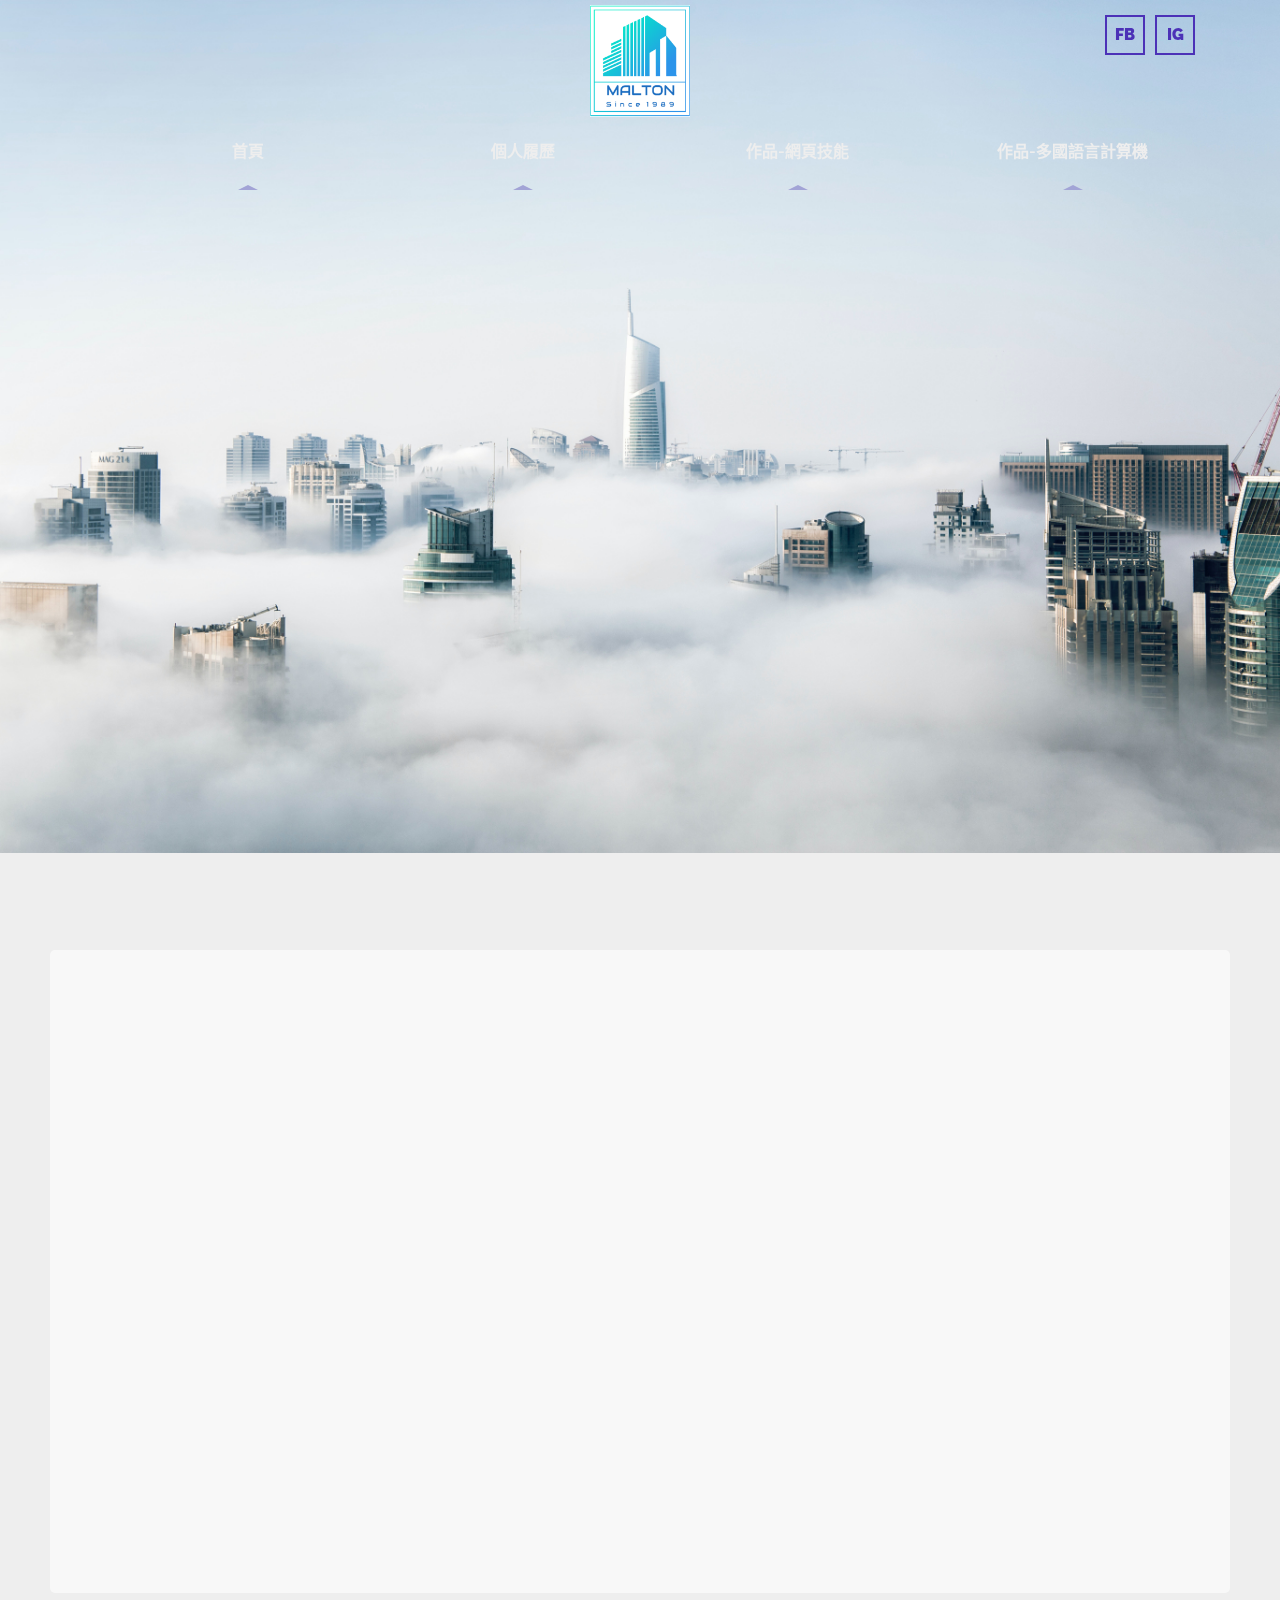
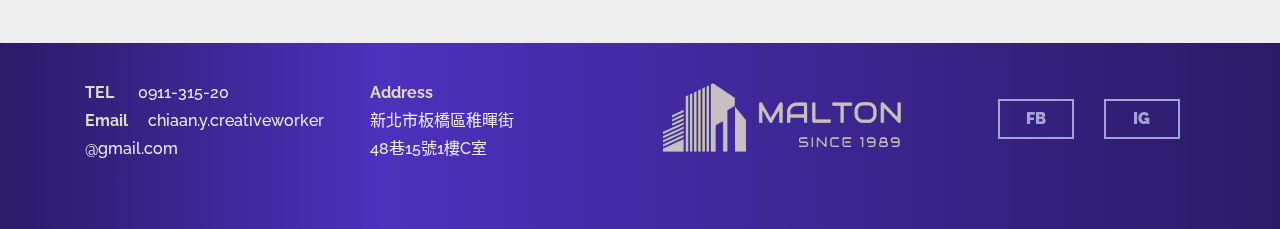
==== commit fafa1675: "Update index.html" ====
--- a/index.html
+++ b/index.html
@@ -20,10 +20,10 @@
             <!-- nav when scrolling -->
             <img class="logo2" src="img/Logo/malton-horizontal_2.PNG" alt="">
             <ul class="row d-none d-lg-flex d-md-flex">
-                <li class="col-lg-2 col-md-2 "><a href="#">首頁</a></li>
-                <li class="col-lg-2 col-md-2 "><a href="#">個人履歷</a></li>
-                <li class="col-lg-3 col-md-3 "><a href="#">網頁技能</a></li>
-                <li class="col-lg-2 col-md-2 "><a href="#">多語算字數</a></li>
+                <li class="col-lg-2 col-md-2 "><a href="index.html">首頁</a></li>
+                <li class="col-lg-2 col-md-2 "><a href="about.html">個人履歷</a></li>
+                <li class="col-lg-3 col-md-3 "><a href="products.html">網頁技能</a></li>
+                <li class="col-lg-2 col-md-2 "><a href="https://xqyhhzybtiba8aiw1kwzug-on.drv.tw/Public%20Folder/Multi-Language-WordCounter/counter.html">多語算字數</a></li>
              
             </ul>
             <div class="frame_btn">
@@ -164,4 +164,4 @@
             }
 </script>
 </body>
-</html>+</html>
--- a/css/style.css
+++ b/css/style.css
@@ -1,773 +1,822 @@
-/*
-1. global
-    {variable; generic tags; z-index rule}
-2. nav
-3. 
-
-code pen style reference:
-https://codepen.io/chia-an-yang/pen/bGpMVVq
-*/
-
-
-/* ==== Global ==== */
-
-:root{
-    --main-c: #4c31b7;
-    --main-dk-c: #2b1b67;
-    --support-c: #a2a4d6;
-    --support2-c: #dddbc5;
-    --font-c: #555;
-    --highlight-c: #afed9c;
-    --bg-c: #EEE;
-    --font: 'Raleway', sans-serif;
-    --border:5px solid lightgray;
-    --trans: All 0.3s ;
-    --box-sh: 0 0 10px rgba(0,0,0,0.1), 0 0 5px rgba(0,0,0,0.1);
-  
-}
-*{
-    font-family: var(--font);
-    box-sizing:border-box;
-}
-html,body{
-  background-color: var(--bg-c);
-}
-
-section {
-    position: relative;
-    margin: 50px;
-    /* border: var(--border); */
-    border-radius: 5px;
-    padding: 10px 30px 20px;
-    background-color: rgba(256,256,256,0.6);
-  }
-  @media (min-width:993px) and (max-width:1200px){
-    section {
-      margin: 30px;
-      padding: 10px 20px 20px;
-    }
-  }
-  @media (min-width:769px) and (max-width:992px){
-    section {
-      margin: 15px;
-      padding: 10px 15px 20px;
-    }
-    }
-  @media (max-width:768px){
-    section {
-      margin: 15px;
-      padding: 10px 10px 20px;
-    }
-  }
-h1 {
-    font-weight: 700;
-    font-size: 60px;
-    margin: 20px 0;
-    line-height: 2.5em;
-    color: #222;
-  }
-  @media (min-width:993px) and (max-width:1200px){
-    h1 {
-      font-size: 48px;
-      margin: 15px 0;
-    }
-  }
-  @media (min-width:769px) and (max-width:992px){
-    h1 {
-      font-size: 36px;
-    }
-    }
-    @media (max-width:768px){
-      h1 {
-        font-size: 36px;
-        font-weight: 500;
-      }
-      }
-  
-h3 {
-    font-weight: 600;
-    font-size: 40px;
-    margin: 20px 0;
-    line-height: 2.5rem;
-    color: #4c31b7;
-  }
-@media (min-width:769px) and (max-width:992px){
-    h3 {
-      font-size: 36px;
-      margin: 15px 0;
-      line-height: 2rem;
-    }
-  }
-@media (max-width:768px){
-    h3 {
-      font-size: 25px;
-      line-height: 1.5rem;
-    }
-    }
-.np{
-  white-space: nowrap;
-}
-.row h1{
-  flex: 1;
-}
-h1.center{
-  text-align: center;
-  margin: 40px 0;
-  line-height: 2.5rem;
-  letter-spacing: 2px;
-}
-h1.center:after{
-  content: "";
-  display: block;
-  height: 10px;
-  width: 20%;
-  border-bottom: 8px solid #a2a4d6;
-  position: relative;
-  bottom: -10px;
-  margin: 0 auto;
-  border-left: 10px solid transparent;
-  border-right: 10px solid transparent;
-}
-
-h3.center {
-    letter-spacing: 2px;
-  }
-  h3.center:after {
-    content: "";
-    display: block;
-    height: 100%;
-    width: 0;
-    border-left: 8px solid #a2a4d6;
-    position: absolute;
-    top: 0;
-    left:-10px;
-    margin: 0 auto;
-    border-top: 20px solid transparent;
-    border-bottom: 20px solid transparent;
-  }
-  
-  p,a {
-    font-weight: 600;
-    font-size: 16px;
-    margin: 20px 0;
-    line-height: 2.5rem;
-    color: #555;
-  }
-  @media (max-width:768px){
-    p,a {
-      line-height: 1.5rem;
-    }
-    }
-  a{
-      text-decoration: none;
-  }
-  a:link{
-      color: inherit;
-      line-height: 1.5rem;
-  }
-  ul{
-      list-style-type: none;  
-  }
-  a.is-highlight{
-    color: var(--main-c) ;
-  }
-
-  /* ==== nav ==== */
-nav{
-    position: absolute;
-    left:50%;
-    transform: translateX(-50%);
-    width:100%;
-  }
-  nav .row .frame_btn p,nav ul li{
-    cursor: pointer;
-  }
-  nav{
-      z-index: 100;
-
-  }
-  .nav-top{
-      height: 15px;
-      visibility: hidden;
-  }
-  nav ul.nav-btm{
-      height: 100px;
-      justify-content: flex-end;
-      mix-blend-mode: multiply;
-  }
-  @media (max-width:768px){
-    nav ul.nav-btm{
-      pointer-events: none;
-    }
-  }
-  nav .nav-btm{
-    justify-content: flex-end;
-  }
-  @media (max-width:576px){
-    nav ul.nav-btm{
-      justify-content: space-between;
-    }
-  }
-  nav ul.nav-btm.row,nav .nav-top ul.row{
-    height: 60px;
-  }
-  nav .nav-top ul.row{
-   margin-top: 0;
-   margin-bottom: 0;
-  }
-  nav .nav-btm.row > li,nav .nav-top ul li{
-    position: relative;
-    text-align: center;
-    line-height:20px;
-    padding-top:15px;
-    height:100%;
-    color: var(--font-c);
-    transition: var(--trans);
-  }
-
-
-  ul.nav-btm > li::after{
-    content: "";
-    display: block;
-    height: 0px;
-    width: 20px;
-    border-bottom: 5px solid #a2a4d6;
-    position: absolute;
-    bottom: 0;
-    left:50%;
-    transform: translateX(-50%);
-    margin: 0 auto;
-    border-left: 10px solid transparent;
-    border-right: 10px solid transparent;
-  }
-  ul.nav-btm > li:hover{
-    color: var(--main-c);
-    height: 50px;
-  }
-  nav .nav-btm .logo{
-    position: absolute;
-    left:50%;
-    transform: translateX(-50%);
-    display: block;
-    width: 100px;
-    height: auto;
-    margin: 0 auto;
-    mix-blend-mode: multiply;
-  }
-  nav .frame_btn{
-    display: flex;
-    flex-direction: row;
-    justify-content: flex-end;
-  }
-
-  nav .frame_btn p{
-    flex:40px;
-    flex-grow:0;
-    flex-shrink:0;
-    margin-left: 10px;
-    color: var(--support-c);
-  }
-  .frame_btn p{
-    display: block;
-    line-height:36px;
-    height:40px;
-    color: var(--support-c);
-    font-weight: 900;
-    border: 2px solid var(--support-c);
-    text-align: center;
-    cursor: pointer;
-  }
-nav .frame_ham > ul{
-  margin-top: 0;
-  position: absolute;
-  top: 0;
-  right: 0;
-  height: 40px;
-  width: 40px;
-  overflow: hidden;
-  border: 2px solid var(--support-c);
-  transition: var(--trans);
-  background-color: rgba(238,238,238,0);
-}
-
-  
-.frame_ham > ul.open{
-height:auto;
-width: 250px;
-padding: 10px 30px 30px 5px;
-background-color: rgba(238,238,238,0.8);
-}
-nav .frame_ham > ul li{
-  padding:2px 10px 2px;
-  border-bottom: 2px solid var(--main-c);
-}
-nav .frame_ham > ul li:hover{
-background-color: var(--main-c);
-color: var(--bg-c);
-}
-nav .frame_ham > ul li:last-child{
-  padding:5px 10px;
-  margin: 2px auto;
-  border-bottom: none;
-  color: #EEE;
-  background-color: var(--support-c);
-}
-.frame_ham{
-  flex: 40px;
-  margin-top: 20px;
-  margin-bottom: 20px;
-  height:40px;
-  width: 40px;
-  padding: 5px;
-  color: var(--support-c);
-  cursor: pointer;
-  transition: var(--trans);
-}
-.nav-top .frame_ham{
-  margin-top: 10px;
-}
-.frame_ham img{
-  height:30px;
-  width: 35px;
-  position: absolute;
-  top: 5px;
-  right: 5px;
-  }
-
-
-  /* ==== carasoul ==== */
-  .carasoul{
-    position: absolute;
-    top: 0;
-    margin: 0;
-    padding: 0;
-    z-index: 1;
-    height: 100vh;
-    overflow: hidden;
-  }
-  .carasoul img{
-    width:100%;
-    min-width: 1000px;
-    object-position: center;
-  }
-  /* ==== carasoul-txt ==== */
-.carasoul-txt-1,.carasoul-txt-2{
-  position: absolute;
-  top:100vh;
-  left:10%;
-  width:30%;
-  opacity: 0;
-  z-index: 10;
-}
-@media (min-width:769px) and (max-width:992px){
-  .carasoul-txt-1,.carasoul-txt-2{
-      margin: 30px;
-      left: 0;
-      width:50%;
-    }
-  }
-@media (max-width:768px){
-.carasoul-txt-1,.carasoul-txt-2{
-    position: absolute;
-    top:100vh;
-    margin: 15px;
-    left: 0;
-    width:calc(100% - 30px);
-  }
-}
-.flyIn{
-  animation: flyIn 1s 0.5s both;
-}
-@keyframes flyIn{
-    0%{top:100vh;opacity: 0;}
-    100%{top:220px;opacity: 1;}
-  }
-  .carasoul-txt-1 .frame_btn p,.carasoul-txt-2 .frame_btn p{
-    color: var(--main-c);
-    border-color: var(--main-c);
-  }
-  /* ==== intros ==== */
-  .wrapper{
-    top:100vh;
-    position: relative;
-    display: flex;
-    flex-direction: column;
-    color: #FFF;
-    background-color: var(--bg-c);
-
-  }
-  .intro-1,.intro-2{
-    flex:1;
-    padding-top:50px;
-    padding-bottom: 150px;
-  }
-  .intro-1 img,.intro-2 img{
-    mix-blend-mode: multiply;
-    display: block;
-    margin-top: 25px;
-    margin-left:auto;
-    margin-right:auto;
-    max-width: 100%;
-  }
-  .intro-2{
-    flex:1;
-        background-image: url(../img/carousel_1.jpg);
-    background-size: cover;
-    background-repeat: no-repeat;
-    background-attachment: fixed;
-    
-  }
-  .intro-2 .container .row{
-    flex-direction: row-reverse;
-  }
-  .intro-2 h3,.intro-2 p{
-    color: #FFF;
-  }
-  .intro-2 img{
-    mix-blend-mode: normal;
-    display: block;
-    width:90%;
-    height: auto;
-    object-fit: contain;
-    margin-left: 0;
-    filter: grayscale(40%) brightness(120%);
-    opacity: 0.9;
-  }
- /* ==== footer ==== */
- footer{
-   flex:1;
-   height:200px;
-   background-color: var(--main-dk-c);
-   padding-top: 20px;
-   padding-bottom: 50px;
-   
- }
- footer ul li{
-  font-weight: 500;
-  color: var(--bg-c);
- }
- @media (min-width:769px) and (max-width:992px){
-  footer ul li{
-    text-align: center;
-   }
-  }
-@media (max-width:768px){
-  footer ul li{
-text-align: center;
-   }
-}
- footer ul li span{
-  font-weight: 700;
-  color: var(--support2-c);
-  display:inline-block;
-  margin-right: 20px;
- }
- .footer-l li{
-   line-height: 28px;
- }
- .footer-r{
-   display: flex;
-   flex-direction: row;
-   justify-content: flex-end;
- }
- @media (max-width:768px){
-  .footer-r{
-    justify-content: center;
-   }
-}
- .footer-r li{
-   flex:1;
- }
- footer img{
-  mix-blend-mode: lighten;
-  height: 80px;
-  object-fit: contain;
-  filter: invert(1);
-  margin-top: 16px;
- }
-
-  /* ==== map ==== */
-  .wrapper.w_map{
-  top:60px;
-  padding-bottom: 0;
-  }
-  .wrapper.w_map section{
-    padding-bottom: 150px;
-    }
-nav.show{
-  width:100vw;
-  background-color: #fff;
-  box-shadow: 0 0 10px rgba(0,0,0,0.1), 0 0 5px rgba(0,0,0,0.1);
-  position: fixed;
-  top:0;
-}
-nav.show .nav-top{
-  visibility: visible;
-  display: flex;
-  width: 100%;
-  height:60px;
-  /* overflow: hidden;  */
-  background-color: #fff;
-}
-nav.show .nav-btm{
-  display:none;
-}
-
-nav.show ul li:after{
-  display: none;
-}
-nav.show .logo2{
-  flex:2;
-  width: 120px;
-  height: 48px;
-  opacity: 0.8;
-  flex-grow: 0;
-  margin-top: 8px;
-}
-nav.show ul{
-  flex:8;
-}
-nav.show .frame_btn{
-  flex:2;
-}
-nav.show .frame_btn p{
-  margin-top: 10px;
-  margin-bottom: 10px;
-}
-.map h3{
-  font-size: 30px;
-}
-.map p{
-  height: fit-content;
-  align-self: end;
-  line-height: 20px;
-}
-.map iframe{
-border: var(--border);
-width: 100%;
-height: 400px;
-}
-.map .row{
-  padding: 20px 20px;
-  align-items: baseline;
-}
-/* ==== products ==== */
-.product.wrapper{
-  top:60px
-}
-.product-sec{
-  padding: 20px;
-  margin-left: 20px;
-  margin-right: 20px;
-}
-.product-sec h3{
-font-size: 36px;
-letter-spacing: 2px;
-}
-.product-holder,.product-genre{
-  overflow: hidden;
-  flex-grow: 0;
-  flex-shrink: 0; 
-   
-}
-.product-holder{
-  box-shadow: 0 0 20px rgba(0,0,0,0.1),0 0 5px rgba(0,0,0,0.2);
-  overflow: hidden;
-  margin-bottom: 15px;
-}
-.product-img{
-  position: relative;
-  width: 100%;
-  flex: 200px;
-  flex-grow: 0;
-  overflow: hidden;
-  padding:0;
-
-}
-.product-img>img{
-  position: relative;
-  object-fit: cover;
-  min-height: 100%;
-  min-width: 100%;
-  height: 200px;
-  width: 250px;
-  box-shadow: inset 0 0 10px rgba(0,0,0,0.6);
-}
-.product-text{
-  width: 100%;
-  line-height: 1.5rem;
-  padding:0 15px;
-}
-.product-text dt,.product-text dd{
-  color: var(--font-c);
-  font-size: 16px;
-  line-height: 1.5rem;
-  margin: 5px 0;
-}
- 
-.product-text dt{
-  font-weight: 700;
-}
-.product-text dd span{
-  text-decoration: underline;
-  color: var(--main-c);
-  margin: 0 5px;
-}
-.goto-link{
-  display: block;
-  position: absolute;
-  top:1em;
-  right:17px;
-  background-image: url(../img/icons/goto.svg);
-  background-size: contain;
-  height: 20px;
-  width: 20px;
-  margin: 0;
-  cursor: pointer;
-}
-/* ==== about me ==== */
-/* cv section */
-.cv_wrapper{
-  position: relative;
-  height:auto;
-  width:100%;
-  max-width:1024px;
-  margin:0 auto;
-  background-color: #fff;
-  padding:0 0 50px;
-}
-.cv_wrapper h1{
-  color: var(--main-dk-c)
-}
-
-.cv_heading{
-  position: relative;
-  height:250px;
-  /* background-image: url(../img/CV_bg.jpg); */
-  /* background-size: cover; */
-  background:linear-gradient(to top, #fbc2eb 0%, #a6c1ee 100%);;
-  text-align: center;
-  padding-top:80px;
-  
-}
-@media (min-width:769px) and (max-width:992px){
-  .cv_heading{
-    height:300px;
-  }
-}
-@media (max-width:768px){
-  .cv_heading{
-    height:400px;
-    padding-top:120px;
-  }
-  }
-.cv_wrapper .personal-photo{
-  position: absolute;
-  bottom:-70px;
-  left:50px;
-  height:175px;
-  width:175px;
-  border-radius: 50%;
-  background-color: var(--main-c);
-  
-}
-@media (max-width:768px){
-  .cv_wrapper .personal-photo{
-    bottom:-80px;
-    left:50%;
-    transform: translateX(-50%);    
-  }
-  }
-.cv_wrapper .personal-photo img{
-  display:block;
-  position: absolute;
-  top:0;
-  left:0;
-  height:175px;
-  width:175px;
-  border-radius: 50%;
-  filter: grayscale(80%) brightness(110%);
-  mix-blend-mode: lighten;
-  overflow: hidden;
-  
-}
-.cv_wrapper .personal-photo:before{
-  content:"";
-  position: absolute;
-  top:50%;
-  left:50%;
-  transform: translate(-50%, -50%);
-  height:190px;
-  width:190px;
-  border-radius: 50%;
-  border:2px solid var(--main-c);
-}
-.cv_wrapper .personal-photo:after{
-  content:"";
-
-  color:#FFF;
-  position: absolute;
-  top:0;
-  left:0;
-  transform: translate(-20%, -20%);
-  height:50px;
-  width:50px;
-  border-radius: 50%;
-  background-color:var(--main-c);
-  background-image: url(../img/icons/aboutPage__photo-icon.svg);
-  background-size: 50%;
-  background-position: center;
-  background-repeat: no-repeat;
-}
-.cv_body{
-  padding:0;
-  margin: 150px 100px 100px;
-  margin-left: 120px;
-}
-@media (min-width:769px) and (max-width:992px){
-  .cv_body{
-    margin: 150px  100px 50px;
-    margin-left: 60px;
-  }
-  }
-@media (max-width:768px){
-  .cv_body{
-    margin: 100px 15px 50px;
-    margin-left: 15px;
-  }
-}
-.cv_body dl{
-  font-family: 'Raleway', sans-serif;
-  font-size: 20px;
-  line-height: 30px;
-  margin-top:50px;
-  margin-left:20px;
-}
-.cv_body dl dt{
-  color:var(--main-dk-c);
-  font-family: inherit;
-  font-weight: 700;
-  margin-top:30px;
-  margin-bottom: 10px;
-}
-.cv_body dl dd{
-  font-family: inherit;
-  font-weight: 400;
-  margin-left: 1rem;
-}
-@media (max-width:768px){
-  .cv_body dl dd{
-    margin-left: 0;
-  }
-  }
-.cv_body .cv_abMe{
-  color:var(--main-dk-c);
-  text-align: center;
-}
-ul.cv_list{
-  list-style-image: url(../img/icons/aboutPage__list-img.svg);
-  line-height: 2.5rem;
-}
-ul.cv_list li>ol{
-  list-style-image: none;
+/*
+1. global
+    {variable; generic tags; z-index rule}
+2. nav
+3. 
+
+code pen style reference:
+https://codepen.io/chia-an-yang/pen/bGpMVVq
+*/
+
+
+/* ==== Global ==== */
+
+:root{
+    --main-c: #4c31b7;
+    --main-dk-c: #2b1b67;
+    --linear-c: linear-gradient(to right, #2b1b67 0%,#4c31bc 30%,#2b1b67 100%);
+    --support-c: #a2a4d6;
+    --support2-c: #dddbc5;
+    --font-c: #555;
+    --highlight-c: #afed9c;
+    --bg-c: #EEE;
+    --font: 'Raleway', sans-serif;
+    --border:5px solid lightgray;
+    --trans: All 0.3s ;
+    --box-sh: 0 0 10px rgba(0,0,0,0.1), 0 0 5px rgba(0,0,0,0.1);
+  
+}
+*{
+    font-family: var(--font);
+    box-sizing:border-box;
+}
+html,body{
+  background-color: var(--bg-c);
+}
+
+section {
+    position: relative;
+    margin: 50px;
+    /* border: var(--border); */
+    border-radius: 5px;
+    padding: 10px 30px 20px;
+    background-color: rgba(256,256,256,0.6);
+  }
+  @media (min-width:993px) and (max-width:1200px){
+    section {
+      margin: 30px;
+      padding: 10px 20px 20px;
+    }
+  }
+  @media (min-width:769px) and (max-width:992px){
+    section {
+      margin: 15px;
+      padding: 10px 15px 20px;
+    }
+    }
+  @media (max-width:768px){
+    section {
+      margin: 15px;
+      padding: 10px 10px 20px;
+    }
+  }
+h1 {
+    font-weight: 700;
+    font-size: 60px;
+    margin: 20px 0;
+    line-height: 2.5em;
+    color: #222;
+  }
+  @media (min-width:993px) and (max-width:1200px){
+    h1 {
+      font-size: 48px;
+      margin: 15px 0;
+    }
+  }
+  @media (min-width:769px) and (max-width:992px){
+    h1 {
+      font-size: 36px;
+    }
+    }
+    @media (max-width:768px){
+      h1 {
+        font-size: 36px;
+        font-weight: 500;
+      }
+      }
+  
+h3 {
+    font-weight: 600;
+    font-size: 40px;
+    margin: 20px 0;
+    line-height: 2.5rem;
+    color: #4c31b7;
+  }
+@media (min-width:769px) and (max-width:992px){
+    h3 {
+      font-size: 36px;
+      margin: 15px 0;
+      line-height: 2rem;
+    }
+  }
+@media (max-width:768px){
+    h3 {
+      font-size: 25px;
+      line-height: 1.5rem;
+    }
+    }
+.np{
+  white-space: nowrap;
+}
+.row h1{
+  flex: 1;
+}
+h1.center{
+  text-align: center;
+  margin: 40px 0;
+  line-height: 2.5rem;
+  letter-spacing: 2px;
+}
+h1.center:after{
+  content: "";
+  display: block;
+  height: 10px;
+  width: 20%;
+  border-bottom: 8px solid #a2a4d6;
+  position: relative;
+  bottom: -10px;
+  margin: 0 auto;
+  border-left: 10px solid transparent;
+  border-right: 10px solid transparent;
+}
+
+h3.center {
+    letter-spacing: 2px;
+  }
+  h3.center:after {
+    content: "";
+    display: block;
+    height: 90%;
+    width: 0;
+    border-left: 8px solid #a2a4d6;
+    position: absolute;
+    top: 10px;
+    left:-15px;
+    margin: 0 auto;
+    border-top: 20px solid transparent;
+    border-bottom: 20px solid transparent;
+  }
+  
+  p,a {
+    font-weight: 600;
+    font-size: 16px;
+    margin: 20px 0;
+    line-height: 2.5rem;
+    color: #555;
+  }
+  @media (max-width:768px){
+    p,a {
+      line-height: 1.5rem;
+    }
+    }
+  a{
+      text-decoration: none;
+  }
+  a:link,a:link:hover,a:link:active{
+      color: inherit;
+      line-height: 1.5rem;
+  }
+  ul{
+      list-style-type: none;  
+  }
+  a.is-highlight{
+    color: var(--main-c) ;
+  }
+
+  /* ==== nav ==== */
+nav{
+    position: absolute;
+    left:50%;
+    transform: translateX(-50%);
+    width:100%;
+  }
+  nav .row .frame_btn p,nav ul li{
+    cursor: pointer;
+  }
+  nav{
+      z-index: 100;
+
+  }
+  .nav-top{
+      height: 15px;
+      visibility: hidden;
+  }
+  nav ul.nav-btm{
+      height: 100px;
+      justify-content: flex-end;
+      mix-blend-mode: multiply;
+  }
+  @media (max-width:768px){
+    nav ul.nav-btm{
+      pointer-events: none;
+    }
+  }
+  nav .nav-btm{
+    justify-content: flex-end;
+    height:120px;
+    padding-top: 5px;
+  }
+  @media (max-width:576px){
+    nav ul.nav-btm{
+      justify-content: space-between;
+    }
+  }
+  nav ul.nav-btm.row,nav .nav-top ul.row{
+    height: 60px;
+  }
+  nav ul.nav-btm.row{
+    margin-top: 0;
+  }
+  nav .nav-top ul.row{
+   margin-top: 0;
+   margin-bottom: 0;
+  }
+  nav .nav-btm.row > li,nav .nav-top ul li{
+    position: relative;
+    text-align: center;
+    line-height:20px;
+    padding-top:15px;
+    height:100%;
+    color: var(--font-c);
+    transition: var(--trans);
+  }
+  nav .frame_ham > ul li a{
+    color: var(--font-c);
+  }
+  nav .nav-btm.row > li,nav .nav-top ul li a:hover,nav .nav-btm.row > li,nav .nav-top ul li a:active,nav .frame_ham > ul li a:hover,nav .frame_ham > ul li a:active{
+
+    color: var(--bg-c);
+  }
+
+
+  ul.nav-btm > li::after{
+    content: "";
+    display: block;
+    height: 0px;
+    width: 20px;
+    border-bottom: 5px solid #a2a4d6;
+    position: absolute;
+    bottom: -10px;
+    left:50%;
+    transform: translateX(-50%);
+    margin: 0 auto;
+    border-left: 10px solid transparent;
+    border-right: 10px solid transparent;
+  }
+  /* ul.nav-btm  li:hover{
+    color: var(--main-c);
+    height: 50px;
+  } */
+  nav .nav-btm .logo{
+    position: absolute;
+    left:50%;
+    transform: translateX(-50%);
+    display: block;
+    width: 100px;
+    height: auto;
+    margin: 0 auto;
+    mix-blend-mode: multiply;
+  }
+  nav .frame_btn{
+    display: flex;
+    flex-direction: row;
+    justify-content: flex-end;
+  }
+
+  nav .frame_btn p{
+    flex:40px;
+    flex-grow:0;
+    flex-shrink:0;
+    margin-left: 10px;
+    color: var(--main-c);
+    border: 2px solid var(--main-c);
+    transition: 0.5s both;
+  }
+  .frame_btn p{
+    display: block;
+    line-height:36px;
+    height:40px;
+    color: var(--support-c);
+    font-weight: 900;
+    border: 2px solid var(--support-c);
+    text-align: center;
+    cursor: pointer;
+    
+  }
+  nav .frame_btn p:hover{
+    background-color: var(--support-c);
+  }
+
+nav .frame_ham > ul{
+  margin-top: 0;
+  position: absolute;
+  top: 0;
+  right: 0;
+  height: 40px;
+  width: 40px;
+  overflow: hidden;
+  border: 2px solid var(--support-c);
+  /* transition: All 0.3s ; */
+  background-color: rgba(238,238,238,0);
+}
+
+  
+.frame_ham > ul.open{
+height:auto;
+width: 250px;
+padding: 10px 20px 5px 20px;
+background-color: rgba(238,238,238,0.8);
+}
+nav .frame_ham > ul li{
+  padding:2px 10px 2px;
+  border-bottom: 2px solid var(--main-c);
+}
+nav .frame_ham > ul li:hover{
+background-color: var(--main-c);
+color: var(--bg-c);
+}
+nav .frame_ham > ul li:last-child{
+  padding:5px 10px;
+  margin: 2px auto;
+  border-bottom: none;
+  color: #EEE;
+  background-color: var(--support-c);
+}
+.frame_ham{
+  flex: 40px;
+  margin-top: 10px;
+  margin-bottom: 20px;
+  height:40px;
+  width: 40px;
+  padding: 5px;
+  color: var(--support-c);
+  cursor: pointer;
+  transition: var(--trans);
+}
+.nav-top .frame_ham{
+  margin-top: 10px;
+}
+.frame_ham img{
+  height:30px;
+  width: 35px;
+  position: absolute;
+  top: 5px;
+  right: 5px;
+  }
+
+
+  /* ==== carasoul ==== */
+  .carasoul{
+    position: absolute;
+    top: 0;
+    margin: 0;
+    padding: 0;
+    z-index: 1;
+    height: 100vh;
+    overflow: hidden;
+  }
+  .carasoul img{
+    width:100%;
+    min-width: 1000px;
+    object-position: center;
+  }
+  /* ==== carasoul-txt ==== */
+.carasoul-txt-1,.carasoul-txt-2{
+  position: absolute;
+  top:100vh;
+  left:10%;
+  width:30%;
+  opacity: 0;
+  z-index: 10;
+}
+@media (min-width:769px) and (max-width:992px){
+  .carasoul-txt-1,.carasoul-txt-2{
+      margin: 30px;
+      left: 0;
+      width:50%;
+    }
+  }
+@media (max-width:768px){
+.carasoul-txt-1,.carasoul-txt-2{
+    position: absolute;
+    top:100vh;
+    margin: 15px;
+    left: 0;
+    width:calc(100% - 30px);
+  }
+}
+.flyIn{
+  animation: flyIn 1s 0.5s both;
+}
+@keyframes flyIn{
+    0%{top:100vh;opacity: 0;}
+    100%{top:220px;opacity: 1;}
+  }
+  .carasoul-txt-1 .frame_btn p,.carasoul-txt-2 .frame_btn p{
+    color: var(--main-c);
+    border-color: var(--main-c);
+  }
+  /* ==== intros ==== */
+  .wrapper{
+    top:100vh;
+    position: relative;
+    display: flex;
+    flex-direction: column;
+    color: #FFF;
+    background-color: var(--bg-c);
+
+  }
+  .intro-1,.intro-2{
+    flex:1;
+    padding-top:50px;
+    min-height: 643px;
+    padding-bottom: 150px;
+  }
+  .intro-1 img,.intro-2 img{
+    mix-blend-mode: multiply;
+    display: block;
+    margin-top: 25px;
+    margin-left:auto;
+    margin-right:auto;
+    max-width: 100%;
+  }
+  .intro-2{
+    flex:1;
+        background-image: url(../img/carousel_1.jpg);
+    background-size: cover;
+    background-repeat: no-repeat;
+    background-attachment: fixed;
+    
+  }
+  .intro-2 .container .row{
+    flex-direction: row-reverse;
+  }
+  .intro-2 h3,.intro-2 p{
+    color: #FFF;
+  }
+  .intro-2 img{
+    mix-blend-mode: normal;
+    display: block;
+    width:90%;
+    height: auto;
+    object-fit: contain;
+    margin-left: 0;
+    filter: grayscale(40%) brightness(120%);
+    opacity: 0.9;
+  }
+ /* ==== footer ==== */
+ footer{
+   flex:1;
+   height:200px;
+   background: var(--linear-c);
+   padding-top: 20px;
+   padding-bottom: 50px;
+   
+ }
+ footer ul li{
+  font-weight: 500;
+  color: var(--bg-c);
+ }
+ @media (min-width:769px) and (max-width:992px){
+  footer ul li{
+    text-align: center;
+   }
+  }
+  footer{
+    height:300px;
+  }
+@media (max-width:768px){
+  footer{
+    height:450px;
+  }
+  footer ul li{
+text-align: center;
+   }
+}
+ footer ul li span{
+  font-weight: 700;
+  color: var(--support2-c);
+  display:inline-block;
+  margin-right: 20px;
+ }
+ .footer-l li{
+   line-height: 28px;
+ }
+ .footer-r{
+   display: flex;
+   flex-direction: row;
+   justify-content: flex-end;
+ }
+ @media (max-width:540px){
+  footer{
+    height:600px;
+    padding-top: 10px;
+    padding-bottom: 20px; 
+  }
+  footer br{
+   display: none;
+  }
+  .footer-r{
+    justify-content: center;
+   }
+}
+ .footer-r li{
+   flex:1;
+ }
+ footer img{
+  mix-blend-mode: lighten;
+  height: 80px;
+  object-fit: contain;
+  filter: invert(1);
+  margin-top: 16px;
+ }
+
+  /* ==== map ==== */
+  .wrapper.w_map{
+  top:60px;
+  padding-bottom: 0;
+  }
+  .wrapper.w_map section{
+    padding-bottom: 150px;
+    }
+nav{
+  width:100vw;
+  position: fixed;
+  top:0;
+}
+nav .nav-top{
+  visibility: visible;
+  display: flex;
+  width: 100%;
+  height:60px;
+  background-color: #fff;
+}
+
+nav .logo2{
+  flex:2;
+  width: 120px;
+  height: 48px;
+  opacity: 0.8;
+  flex-grow: 0;
+  margin-top: 8px;
+}
+nav ul{
+  flex:8;
+}
+nav .frame_btn{
+  flex:2;
+}
+nav .frame_btn p{
+  margin-top: 10px;
+  margin-bottom: 10px;
+}
+.map h3{
+  font-size: 30px;
+}
+.map p{
+  height: fit-content;
+  align-self: end;
+  line-height: 20px;
+}
+.map iframe{
+border: var(--border);
+width: 100%;
+height: 400px;
+}
+.map .row{
+  padding: 20px 20px;
+  align-items: baseline;
+}
+@media (min-width:769px) and (max-width:992px){
+  .map h3{
+   font-size: 22px;
+  }
+}
+@media (max-width:768px){
+  .map h3{
+font-size: 18px;
+  }
+  }
+/* ==== products ==== */
+.product.wrapper{
+  top:60px
+}
+.product-sec{
+  padding: 20px;
+  margin-left: 20px;
+  margin-right: 20px;
+}
+.product-sec h3{
+font-size: 36px;
+letter-spacing: 2px;
+}
+.product-holder,.product-genre{
+  overflow: hidden;
+  flex-grow: 0;
+  flex-shrink: 0; 
+   
+}
+.product-holder{
+  box-shadow: 0 0 20px rgba(0,0,0,0.1),0 0 5px rgba(0,0,0,0.2);
+  overflow: hidden;
+  margin-bottom: 15px;
+}
+.product-img{
+  position: relative;
+  width: 100%;
+  flex: 200px;
+  flex-grow: 0;
+  overflow: hidden;
+  padding:0;
+
+}
+.product-img>img{
+  position: relative;
+  object-fit: cover;
+  min-height: 100%;
+  min-width: 100%;
+  height: 200px;
+  width: 250px;
+  box-shadow: inset 0 0 10px rgba(0,0,0,0.6);
+}
+.product-text{
+  width: 100%;
+  line-height: 1.5rem;
+  padding:0 15px;
+}
+.product-text dt,.product-text dd{
+  color: var(--font-c);
+  font-size: 16px;
+  line-height: 1.5rem;
+  margin: 5px 0;
+}
+ 
+.product-text dt{
+  font-weight: 700;
+}
+.product-text dd span{
+  text-decoration: underline;
+  color: var(--main-c);
+  margin: 0 5px;
+}
+.goto-link{
+  display: block;
+  position: absolute;
+  top:1em;
+  right:17px;
+  background-image: url(../img/icons/goto.svg);
+  background-size: contain;
+  height: 20px;
+  width: 20px;
+  margin: 0;
+  cursor: pointer;
+}
+@media (min-width:769px) and (max-width:992px){
+  .product-sec h3{
+   font-size: 24px;
+  }
+}
+@media (max-width:768px){
+  .product-sec h3{
+font-size: 18px;
+  }
+  }
+/* ==== about me ==== */
+/* cv section */
+.cv_wrapper{
+  position: relative;
+  height:auto;
+  width:100%;
+  max-width:1024px;
+  margin:0 auto;
+  background-color: #fff;
+  padding:0 0 50px;
+}
+.cv_wrapper h1{
+  color: var(--main-dk-c);
+  font-size: 40px;
+  font-weight: 700;
+}
+
+.cv_heading{
+  position: relative;
+  height:250px;
+  background:linear-gradient(to top, #fbc2eb 0%, #a6c1ee 100%);;
+  text-align: center;
+  padding-top:80px;
+  
+}
+@media (min-width:769px) and (max-width:992px){
+  .cv_heading{
+    height:300px;
+  }
+}
+@media (max-width:768px){
+  .cv_heading{
+    height:400px;
+    padding-top:120px;
+  }
+  }
+.cv_wrapper .personal-photo{
+  position: absolute;
+  bottom:-70px;
+  left:50px;
+  height:175px;
+  width:175px;
+  border-radius: 50%;
+  background-color: rgb(45, 21, 53);
+  
+}
+@media (max-width:768px){
+  .cv_wrapper .personal-photo{
+    bottom:-80px;
+    left:50%;
+    transform: translateX(-50%);    
+  }
+  }
+.cv_wrapper .personal-photo img{
+  display:block;
+  position: absolute;
+  top:0;
+  left:0;
+  height:175px;
+  width:175px;
+  border-radius: 50%;
+  filter: brightness(110%);
+  mix-blend-mode: lighten;
+  overflow: hidden;
+  
+}
+.cv_wrapper .personal-photo:before{
+  content:"";
+  position: absolute;
+  top:50%;
+  left:50%;
+  transform: translate(-50%, -50%);
+  height:190px;
+  width:190px;
+  border-radius: 50%;
+  border:2px solid var(--main-c);
+}
+.cv_wrapper .personal-photo:after{
+  content:"";
+
+  color:#FFF;
+  position: absolute;
+  top:0;
+  left:0;
+  transform: translate(-20%, -20%);
+  height:50px;
+  width:50px;
+  border-radius: 50%;
+  background-color:var(--main-c);
+  background-image: url(../img/icons/aboutPage__photo-icon.svg);
+  background-size: 50%;
+  background-position: center;
+  background-repeat: no-repeat;
+}
+.cv_body{
+  padding:0;
+  margin: 150px 100px 100px;
+  margin-left: 120px;
+}
+@media (min-width:769px) and (max-width:992px){
+  .cv_body{
+    margin: 150px  100px 50px;
+    margin-left: 60px;
+  }
+  }
+@media (max-width:768px){
+  .cv_body{
+    margin: 100px 15px 50px;
+    margin-left: 15px;
+  }
+}
+.cv_body dl{
+  font-family: 'Raleway', sans-serif;
+  font-size: 20px;
+  line-height: 30px;
+  margin-top:50px;
+  margin-left:20px;
+}
+.cv_body dl dt{
+  color:var(--main-dk-c);
+  font-family: inherit;
+  font-weight: 700;
+  margin-top:30px;
+  margin-bottom: 10px;
+}
+.cv_body dl dd{
+  font-family: inherit;
+  font-weight: 400;
+  margin-left: 1rem;
+}
+@media (max-width:768px){
+  .cv_body dl{
+    margin-left: 0;
+  }
+  .cv_body dl dd{
+    margin-left: 0;
+  }
+  }
+.cv_body .cv_abMe{
+  color:var(--main-dk-c);
+  text-align: center;
+}
+ul.cv_list{
+  list-style-image: url(../img/icons/aboutPage__list-img.svg);
+  line-height: 2.5rem;
+}
+ul.cv_list li>ol{
+  list-style-image: none;
 }